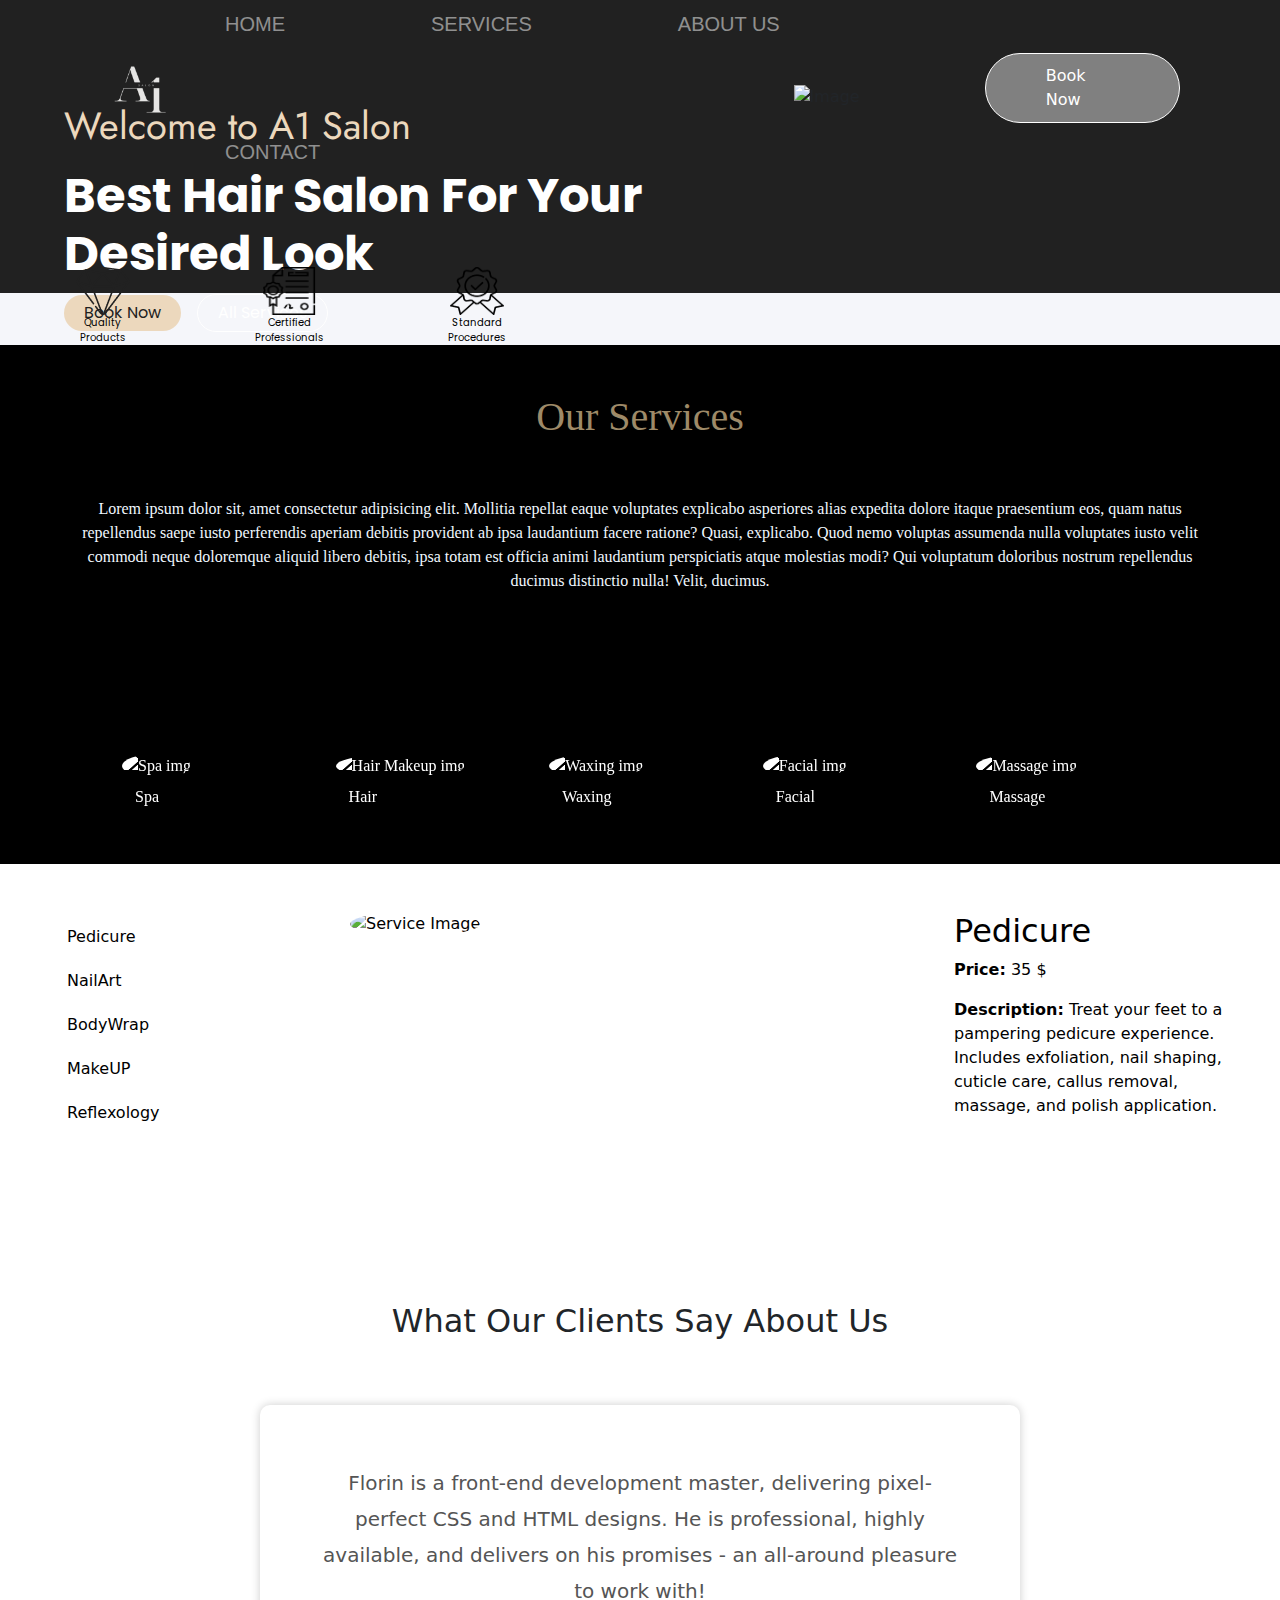
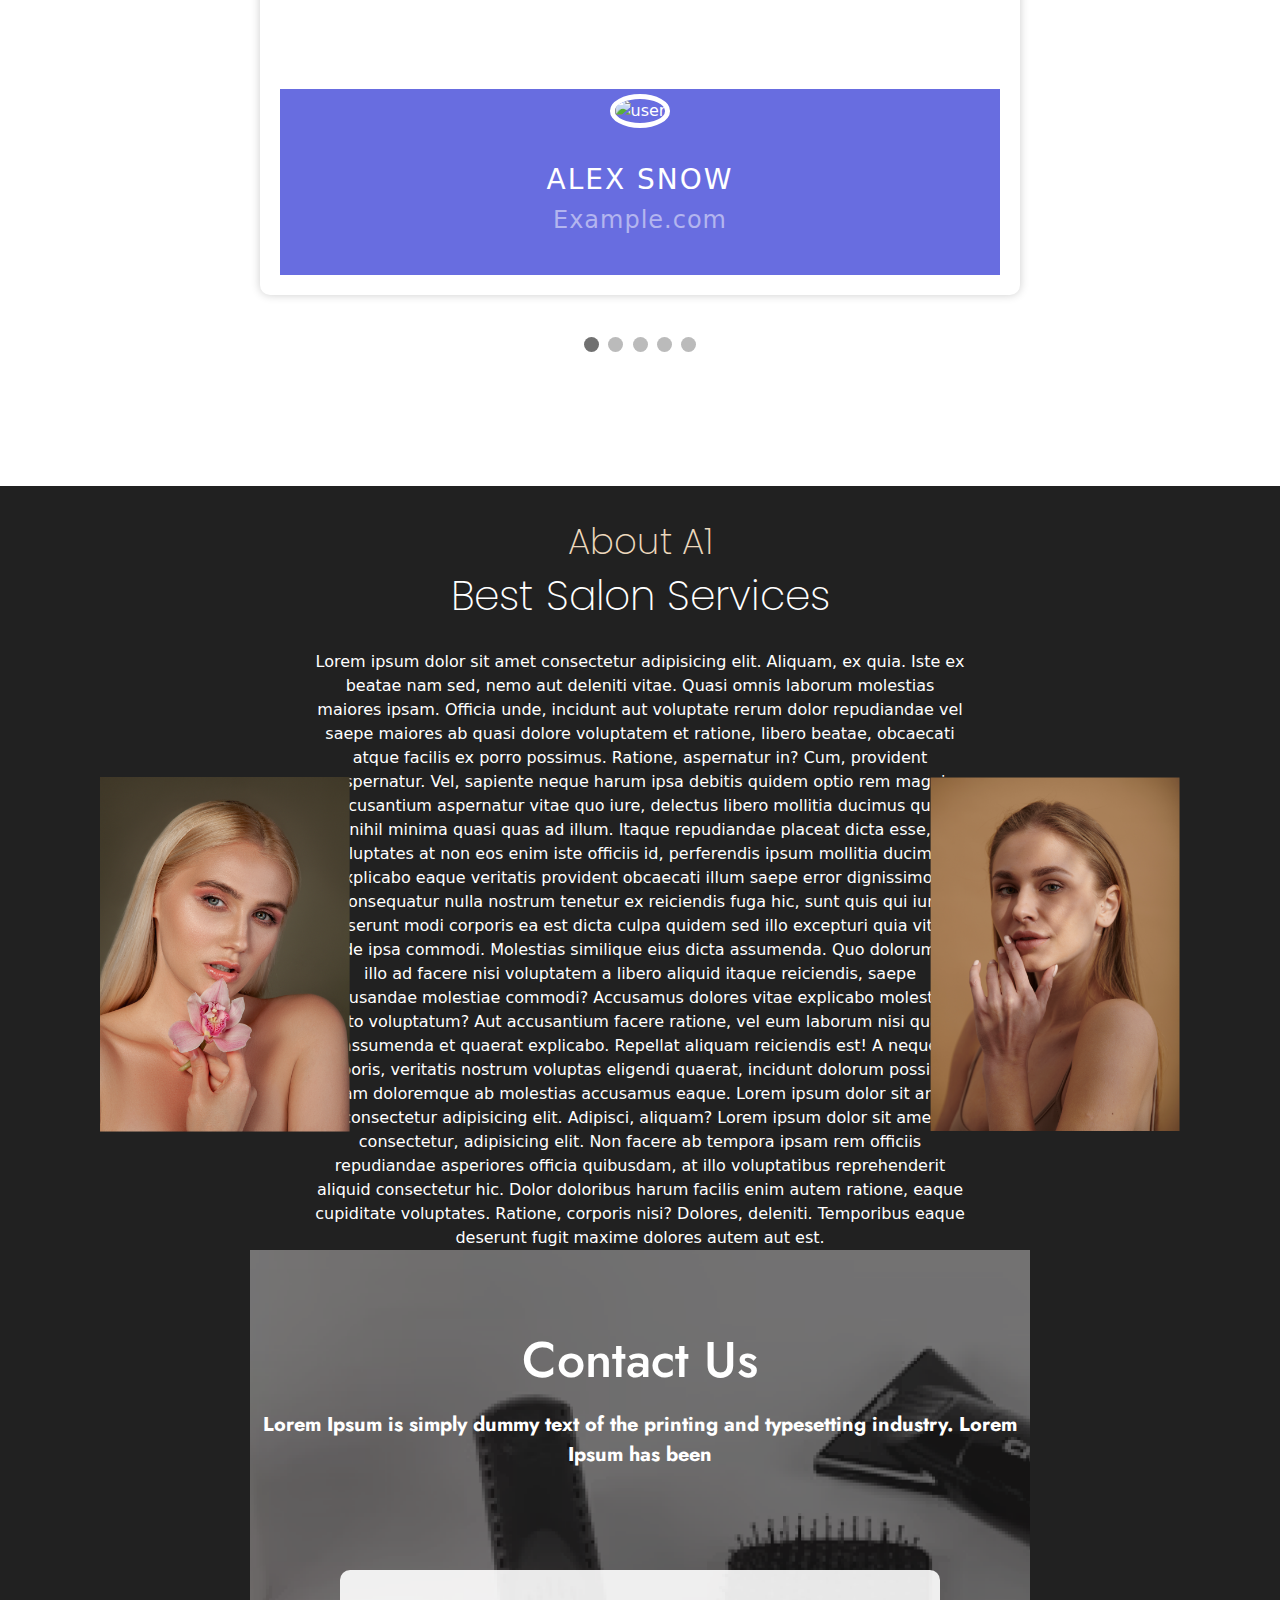
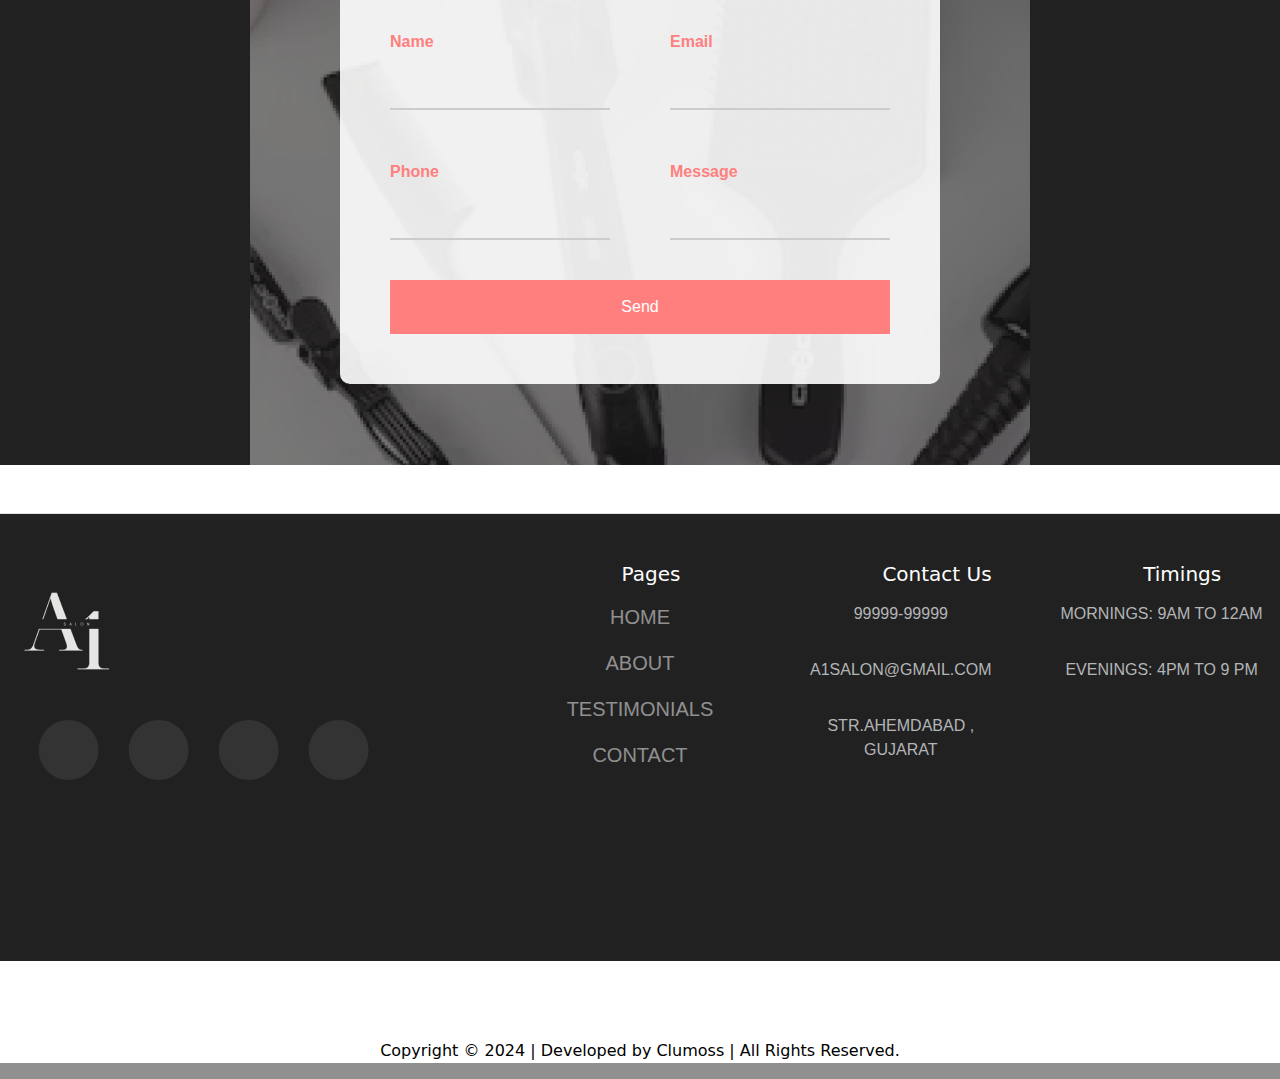
==== html/index.html @ 3941cbe0 "Update index.html" ====
<!DOCTYPE html>
<html lang="en">
  <head>
    <meta charset="UTF-8" />
    <meta name="viewport" content="width=device-width, initial-scale=1.0" />
    <title>Document</title>
    <link
      href="https://cdn.jsdelivr.net/npm/bootstrap@5.3.3/dist/css/bootstrap.min.css"
      rel="stylesheet"
      integrity="sha384-QWTKZyjpPEjISv5WaRU9OFeRpok6YctnYmDr5pNlyT2bRjXh0JMhjY6hW+ALEwIH"
      crossorigin="anonymous"
    />
    <link rel="stylesheet" href="../css/footer.css" />
    <link
      rel="stylesheet"
      href="https://use.fontawesome.com/releases/v5.6.3/css/all.css"
      integrity="sha384-UHRtZLI+pbxtHCWp1t77Bi1L4ZtiqrqD80Kn4Z8NTSRyMA2Fd33n5dQ8lWUE00s/"
      crossorigin="anonymous"
    />
    <link rel="stylesheet" href="../css/header.css" />
    <link rel="stylesheet" href="../css/home.css" />
    <link href="https://cdn.jsdelivr.net/npm/bootstrap@5.0.2/dist/css/bootstrap.min.css" rel="stylesheet"
    integrity="sha384-EVSTQN3/azprG1Anm3QDgpJLIm9Nao0Yz1ztcQTwFspd3yD65VohhpuuCOmLASjC" crossorigin="anonymous">
  <link href="../css/service.css" rel="stylesheet">
  <link rel="stylesheet" href="../css/testimonial.css">
  <link rel="stylesheet" href="../css/about.css" />
  <link rel="stylesheet" href="../css/contact.css">
  <link
      href="https://cdn.jsdelivr.net/npm/bootstrap@5.3.3/dist/css/bootstrap.min.css"
      rel="stylesheet"
      integrity="sha384-QWTKZyjpPEjISv5WaRU9OFeRpok6YctnYmDr5pNlyT2bRjXh0JMhjY6hW+ALEwIH"
      crossorigin="anonymous"
    />
    <link
      rel="stylesheet"
      href="https://use.fontawesome.com/releases/v5.6.3/css/all.css"
      integrity="sha384-UHRtZLI+pbxtHCWp1t77Bi1L4ZtiqrqD80Kn4Z8NTSRyMA2Fd33n5dQ8lWUE00s/"
      crossorigin="anonymous"
    />
    <style>
      @import url("https://fonts.googleapis.com/css2?family=Poppins:ital,wght@0,100;0,200;0,300;0,400;0,500;0,600;0,700;0,800;0,900;1,100;1,200;1,300;1,400;1,500;1,600;1,700;1,800;1,900&display=swap");
      @import url("https://fonts.googleapis.com/css2?family=Poppins:ital,wght@0,100;0,200;0,300;0,400;0,500;0,600;0,700;0,800;0,900;1,100;1,200;1,300;1,400;1,500;1,600;1,700;1,800;1,900&display=swap");
    </style>
  </head>
  <body>
    <header>
      <nav>
        <div class="logo">
          <a href ="#home"><img src="../assets/icon.png" alt="Logo" /></a>
        </div>
        <ul id="home" class="nav">
          <li class="btn"><a href="#home">HOME</a></li>
          <li class="btn"><a href="#service">SERVICES</a></li>
          <li class="btn"><a href="#about">ABOUT US</a></li>
          <li class="btn"><a href="#contact">CONTACT</a></li>
        </ul>
        <a href="#home" class="book-now">Book Now</a>
      </nav>
    </header>
    <div class="home_container">
      <div class="home_content">
        <div class="home_content_left">
          <div class="home_left">
            <h2 class="home_t1">Welcome to A1 Salon</h2>
            <h2 class="home_t2">Best Hair Salon For Your Desired Look</h2>
            <div class="home_buttons">
              <button class="home_button1">Book Now</button>
              <button class="home_button2">All Services</button>
            </div>
          </div>
          <div class="home_left_bottom">
            <div class="home_centre">
              <div class="home_usp">
                <div class="flex_vertical">
                  <div class="btm_img">
                    <img
                      class="usp_img"
                      src="../assets/home_diamond.png"
                      alt="Image"
                    />
                  </div>

                  <div class="btm_text">Quality Products</div>
                </div>
                <div class="flex_vertical">
                  <div class="btm_img">
                    <img
                      class="usp_img"
                      src="../assets/home_certi.png"
                      alt="Image"
                    />
                  </div>
                  <div class="btm_text">Certified Professionals</div>
                </div>
                <div class="flex_vertical">
                  <div class="btm_img">
                    <img
                      class="usp_img"
                      src="../assets/home_guran.png"
                      alt="Image"
                    />
                  </div>
                  <div class="btm_text">Standard Procedures</div>
                </div>
              </div>
            </div>
          </div>
        </div>
        <div class="home_content_right">
          <div class="home_image">
            <img
              src="../assets/home_lady3.png"
              alt="Image"
              class="centered_image"
            />
          </div>
        </div>
      </div>
    </div>
    <!-- Service -->
  <div class= "ser_body ">
  <div class="container-fluid x-5 py-5">
        <div class="my-auto service_mainbody" >
          <div class="row mx-auto">
            <div id="service" class="col text-center service_headText">
              <h1>Our Services</h1>
            </div>
          </div>
          <div class="row mx-5 my-5">
            <div class="col">
              <p class="text-center text-wrap">Lorem ipsum dolor sit, amet consectetur adipisicing elit. Mollitia repellat
                eaque voluptates explicabo
                asperiores alias expedita dolore itaque praesentium eos, quam natus repellendus saepe iusto perferendis
                aperiam debitis provident ab ipsa laudantium facere ratione? Quasi, explicabo. Quod nemo voluptas assumenda
                nulla voluptates iusto velit commodi neque doloremque aliquid libero debitis, ipsa totam est officia animi
                laudantium perspiciatis atque molestias modi? Qui voluptatum doloribus nostrum repellendus ducimus
                distinctio nulla! Velit, ducimus.
              </p>
            </div>
          </div>
        </div>
      </div>
    
      <div class="container px-5 py-5 ">
        <div class="row " >
          <div class="col mx-1 service_type">
            <img class="service-img"
              src="https://s3-alpha-sig.figma.com/img/cfa9/fccf/627f4d0d020814e8b6263cb8feabeeb6?Expires=1718582400&Key-Pair-Id=APKAQ4GOSFWCVNEHN3O4&Signature=AlV~sTcj5GX6DwpEL6TSercu5ROC-IcOkrHC0JjpsIqgSOEqDDsDThdyRtXAL2BtQ8EhrNZ2AkR0HvhTV9bIRI1kqkL6hpqIk9EwLOcpV41y8WKNCwc4TNmthEgVyUNOy1Nhc2d89tAoXFSAKJE66EcekFrsYk~BWUkdboVxPN9Jz2LjBotV0uRuhjSy0PoEpjofD0FRzxWE~kgUBZyDqJ4b13707sta~71bt9QRbGZDyQCiN5daKQFT5SyMwAjft90afqM4p9SbpoL4-bVS0AqEufgWzc-oZBfztWt6aPcYmbJ8KNFWOczfbXWStLWS9KgA3JxNpLYFeow2EB2elw__"
              alt="Spa img">
            <div class="text-center">
              <button type="button" class="btn btn-link" id="spa" onclick="showService('spa')">Spa</button>
            </div>
          </div>
          <div class="col mx-1 service_type">
            <img class="service-img "
              src="https://s3-alpha-sig.figma.com/img/ad2f/c1e3/d4fb9812acba4c8692f10da2db72dfee?Expires=1718582400&Key-Pair-Id=APKAQ4GOSFWCVNEHN3O4&Signature=JcH8eFfhmd87Hq1zlm2FWeUwcye11vS-I3E1scJyPX0OQSmGNZPZaBicPgLzQPiOKazPIsCM6p5CIozizXJm7BJYOp0eR2gLEeuzlwLstY8fAJv~LxdW7uIDxsIddeXFdjcpk-d0scqsRgl2e6z9O0ZxX0nbgaDNggr3LgR7Zv7Fe9~ePu5KNLssN7x-6Pz7MoUiKn910hg4CBUEy4WpcybCpVk28X9NgCUOhpxvMAs43oImjWuPcqqkKamOtAkpwuwoJ5dBLU8o2mOHQWPnSsUU6Rkx8xnoj0tauqFVOZmfWgaha5pgsGjdMqZ9IFU8wEc9hMbYr23jb1wb7zBvcg__"
              alt="Hair Makeup img">
            <div class="text-center">
              <button type="button" class="btn btn-link" id="hair" onclick="showService('hair')">Hair</button>
            </div>
          </div>
          <div class="col mx-1 service_type">
            <img class="service-img"
              src="https://s3-alpha-sig.figma.com/img/14a8/bd53/42d9d7671351e1b5195f20678bb06b1c?Expires=1718582400&Key-Pair-Id=APKAQ4GOSFWCVNEHN3O4&Signature=HIfEoD38zDkUau0Tuhq~1zHntIYDebzdK0ceTwpl4-AxiFh6LZYBjkxCURREn7~G4QyrH4f3YKPFFRUPgyhQuPrtOJ1F6UX4ljWTqbbYUvJQFB8SQG3DVGY~[base64]"
              alt="Waxing img">
            <div class="text-center">
              <button type="button" class="btn btn-link" id="waxing" onclick="showService('waxing')">Waxing</button>
            </div>
          </div>
          <div class="col mx-1 service_type">
            <img class="service-img"
              src="https://s3-alpha-sig.figma.com/img/2ac2/32b9/d2954f99e519a7fb4da0ff58cc1da1d3?Expires=1718582400&Key-Pair-Id=APKAQ4GOSFWCVNEHN3O4&Signature=E7eU~M4~jNon~K5Poior8qz-8C0LmN1olWyeuhksk4eRdgHAxDur3Q8Qzj84BsWiqMp1kwUuTvditcBUQTvCetGjM9Y0k4r3aUPYDR24xF7Ym0v1xeW3jZdHzqwVrDburv3t~ESaTwNOa2xn~GDLm6Uh-N76zUudfkAip9RuZTsHXaWJUhJ9O0T97uWhoiriahhQOOmnTOY1DioqasYkycx3~zkRjGoQRVDiCZPU6apDCcuyLyBnesT6pyOGeNSGUHNWe7KJgV1JueuHXTfrE0BYHx4YucivSGj1DwC6d8QWnGlkpTwq-fNaSps7~n0deetbXQF23kvPbardrPBvUg__"
              alt="Facial img">
            <div class="text-center px-auto">
              <button type="button" class="btn btn-link" id="facial" onclick="showService('facial')">Facial</button>
            </div>
          </div>
          <div class="col mx-1 service_type">
            <img class="service-img"
              src="https://s3-alpha-sig.figma.com/img/ae06/76f3/334173ee886156a362f810824f30caae?Expires=1718582400&Key-Pair-Id=APKAQ4GOSFWCVNEHN3O4&Signature=MVm2P~eFsgP29uhtUST~xB5S8Jh62aagWyE3y3Vpro-GnNW2IrMu1U2M49iRpvZyKZW6IQ55d7d~6hemOPut1dXsEkxiYl1oQU4r~DJm1CjUAlLfn1EZ4BkCDAyanCmRpDu5Ek~dJw54RDPYarBpoj6VPopISty32omettKVd6jNZlljMMSbAUZTOZueMVrDa1kb7EBlhvPcydx3N7EU-l9Mbu5W2hLXYazX4HbqdV16dNcMhXmOzi5-T9lfJUS-QltJZjvwYCFzZY3kuLk2p-2B~e~Rssr7vRXeu3WRDFU1j3mab7CIDzkemEpAjxcAI7-USAXDW2cvaHkSW~MFmA"
              alt="Massage img">
            <div class="text-center">
              <button type="button" class="btn btn-link" id="massage" onclick="showService('massage')">Massage</button>
            </div>
          </div>
    
        </div>
      </div>
      </div>
      <div class="container-fluid py-5 px-5 service_details">
        <div class="row">
            <div class="col-lg-3 col-sm-5">
                <div id="subtypes"></div>
            </div>
    
            <div class="col-lg-6 col-sm-5">
               
                <img id="serviceImg" src="" alt="Service Image" style="max-width: 100%;">
            </div>
    
            <div class="col-lg-3 col-sm-10">
              <h2 id="serviceName"></h2>
                <p><strong>Price:</strong> <span id="servicePrice"></span></p>
                <p><strong>Description:</strong> <span id="serviceDescription"></span></p>
            </div> 
        </div>
    </div>
    
    </div>
<!-- Services End     -->
 <!-- Testimonials -->
 <div class="testimonial-page">
  <section class="testimonials">
      <div class="testimonial-header">
          <div class="testimonial-arrows">
              <span class="prev" onclick="changeSlide(-1)">&#8249;</span>
          </div>
          <p>What Our Clients Say About Us</p>
          <div class="testimonial-arrows">
              <span class="next" onclick="changeSlide(1)">&#8250;</span>
          </div>
      </div>
      <div class="testimonial-slider">
          <div class="testimonial-wrapper">
              <div class="testimonial-slide">
                  <div class="testimonial">
                      <div class="testimonial-body">
                          <p>Florin is a front-end development master, delivering pixel-perfect CSS and HTML designs. He is professional, highly available, and delivers on his promises - an all-around pleasure to work with!</p>
                          <i class="fas fa-quote-right"></i>
                      </div>
                      <div class="testimonial-footer">
                          <img src="https://randomuser.me/api/portraits/men/32.jpg" alt="user" />
                          <h3>Alex Snow</h3>
                          <h4>Example.com</h4>
                      </div>
                  </div>
              </div>
              <div class="testimonial-slide">
                  <div class="testimonial">
                      <div class="testimonial-body">
                          <p>Florin is a front-end development master, delivering pixel-perfect CSS and HTML designs. He is professional, highly available, and delivers on his promises - an all-around pleasure to work with!</p>
                          <i class="fas fa-quote-right"></i>
                      </div>
                      <div class="testimonial-footer">
                          <img src="https://randomuser.me/api/portraits/men/32.jpg" alt="user" />
                          <h3>Alex Snow</h3>
                          <h4>Example.com</h4>
                      </div>
                  </div>
              </div>
              <div class="testimonial-slide">
                  <div class="testimonial">
                      <div class="testimonial-body">
                          <p>Florin is a front-end development master, delivering pixel-perfect CSS and HTML designs. He is professional, highly available, and delivers on his promises - an all-around pleasure to work with!</p>
                          <i class="fas fa-quote-right"></i>
                      </div>
                      <div class="testimonial-footer">
                          <img src="https://randomuser.me/api/portraits/men/32.jpg" alt="user" />
                          <h3>Alex Snow</h3>
                          <h4>Example.com</h4>
                      </div>
                  </div>
              </div>
              <div class="testimonial-slide">
                  <div class="testimonial">
                      <div class="testimonial-body">
                          <p>Florin's expertise in front-end development is unparalleled. He consistently delivers high-quality work with great attention to detail. It's a joy to collaborate with him on projects.</p>
                          <i class="fas fa-quote-right"></i>
                      </div>
                      <div class="testimonial-footer">
                          <img src="https://randomuser.me/api/portraits/men/33.jpg" alt="user" />
                          <h3>John Doe</h3>
                          <h4>SampleSite.com</h4>
                      </div>
                  </div>
              </div>
              <div class="testimonial-slide">
                  <div class="testimonial">
                      <div class="testimonial-body">
                          <p>Working with Florin has been an absolute pleasure. His front-end skills are top-notch, and he always meets deadlines. I highly recommend him for any web development project.</p>
                          <i class="fas fa-quote-right"></i>
                      </div>
                      <div class="testimonial-footer">
                          <img src="https://randomuser.me/api/portraits/men/34.jpg" alt="user" />
                          <h3>Michael Smith</h3>
                          <h4>AnotherExample.com</h4>
                      </div>
                  </div>
              </div>
          </div>
      </div>
      <div class="dots">
          <span class="dot" onclick="currentSlide(1)"></span>
          <span class="dot" onclick="currentSlide(2)"></span>
          <span class="dot" onclick="currentSlide(3)"></span>
          <span class="dot" onclick="currentSlide(4)"></span>
          <span class="dot" onclick="currentSlide(5)"></span>
      </div>
  </section>
</div>
<!-- Testimonials End -->
 <!-- About -->
  <div id="about" class="about-page">
 <h2 class="heading">About A1</h2>
 <div class="flex-container">
   <div><h3 class="services">Best Salon Services</h3></div>
   <div>
     <p class="content">
       Lorem ipsum dolor sit amet consectetur adipisicing elit. Aliquam, ex
       quia. Iste ex beatae nam sed, nemo aut deleniti vitae. Quasi omnis
       laborum molestias maiores ipsam. Officia unde, incidunt aut voluptate
       rerum dolor repudiandae vel saepe maiores ab quasi dolore voluptatem
       et ratione, libero beatae, obcaecati atque facilis ex porro possimus.
       Ratione, aspernatur in? Cum, provident aspernatur. Vel, sapiente neque
       harum ipsa debitis quidem optio rem magni accusantium aspernatur vitae
       quo iure, delectus libero mollitia ducimus quae nihil minima quasi
       quas ad illum. Itaque repudiandae placeat dicta esse, voluptates at
       non eos enim iste officiis id, perferendis ipsum mollitia ducimus
       explicabo eaque veritatis provident obcaecati illum saepe error
       dignissimos. Consequatur nulla nostrum tenetur ex reiciendis fuga hic,
       sunt quis qui iure deserunt modi corporis ea est dicta culpa quidem
       sed illo excepturi quia vitae unde ipsa commodi. Molestias similique
       eius dicta assumenda. Quo dolorum et illo ad facere nisi voluptatem a
       libero aliquid itaque reiciendis, saepe recusandae molestiae commodi?
       Accusamus dolores vitae explicabo molestias iusto voluptatum? Aut
       accusantium facere ratione, vel eum laborum nisi quam assumenda et
       quaerat explicabo. Repellat aliquam reiciendis est! A neque corporis,
       veritatis nostrum voluptas eligendi quaerat, incidunt dolorum possimus
       ullam doloremque ab molestias accusamus eaque. Lorem ipsum dolor sit
       amet consectetur adipisicing elit. Adipisci, aliquam? Lorem ipsum
       dolor sit amet consectetur, adipisicing elit. Non facere ab tempora
       ipsam rem officiis repudiandae asperiores officia quibusdam, at illo
       voluptatibus reprehenderit aliquid consectetur hic. Dolor doloribus
       harum facilis enim autem ratione, eaque cupiditate voluptates.
       Ratione, corporis nisi? Dolores, deleniti. Temporibus eaque deserunt
       fugit maxime dolores autem aut est.
     </p>
   </div>

   <div>
     <img class="img1" src="..\assets\about_2.png" alt="Image1" />
     <img class="img2" src="..\assets\about_1.png" alt="image2" />
   </div>
 </div>
</div>
<!-- About End -->
 <!-- Contact -->
 <div id="contact"  class="contact-us">
  <section class="contact-section">
    <div class="contact-text">
        <h1>Contact Us</h1>
        <p>Lorem Ipsum is simply dummy text of the printing and typesetting industry. Lorem Ipsum has been</p>
    </div>
    <div class="contact-container">
        <form class="contact-form">
            <div class="form-row">
                <div class="form-group">
                    <label for="name">Name</label>
                    <input type="text" id="name" name="name">
                </div>
                <div class="form-group">
                    <label for="email">Email</label>
                    <input type="email" id="email" name="email">
                </div>
            </div>
            <div class="form-row">
                <div class="form-group">
                    <label for="phone">Phone</label>
                    <input type="tel" id="phone" name="phone">
                </div>
                <div class="form-group">
                    <label for="message">Message</label>
                    <input type="text" id="message" name="message">
                </div>
            </div>
            <button type="submit">Send</button>
        </form>
    </div>
  </section>
</div>
<!-- Contact Ends -->
 <!-- Footer -->
 <footer
      class="hehe row row-cols-1 row-cols-sm-2 row-cols-md-5 py-5 my-5 border-top"
    >
      <div class="col mb-5">
        <img src="..\assets\icon.png" alt="logo" />
        <!-- <p class="xxxy">Beauty and more</p> -->
        <div>
          <ul class="abc">
            <li class="mond">
              <a class="tues" href="#">
                <i class="fab fa-facebook-f icon wed"></i>
              </a>
            </li>
            <li class="mond">
              <a class="tues" href="#"
                ><i class="fab fa-instagram icon wed"></i
              ></a>
            </li>
            <li class="mond">
              <a class="tues" href="#"
                ><i class="fab fa-linkedin-in icon"></i
              ></a>
            </li>
            <li class="mond">
              <a class="tues" href="#"
                ><i class="fab fa-google-plus-g icon"></i
              ></a>
            </li>
          </ul>
        </div>
      </div>

      <div class="col mb-3"></div>

      <div class="col mb-3">
        <h5 class="footer-list">Pages</h5>
        <ul class="nav flex-column xxx">
          <li class="nav-item mb-2">
            <a href="#" class="nav-link p-0 xxxy">Home</a>
          </li>
          <li class="nav-item mb-2">
            <a href="#" class="nav-link p-0 xxxy">About</a>
          </li>
          <li class="nav-item mb-2">
            <a href="#" class="nav-link p-0 xxxy">Testimonials</a>
          </li>
          <li class="nav-item mb-2">
            <a href="#" class="nav-link p-0 xxxy">Contact</a>
          </li>
        </ul>
      </div>

      <div class="col mb-3">
        <h5 class="footer-list">Contact Us</h5>
        <ul class="nav flex-column xxx">
          <li class="nav-item mb-2"><p class="p-0 xxxy">99999-99999</p></li>
          <li class="nav-item mb-2">
            <p class="p-0 xxxy">a1salon@gmail.com</p>
          </li>
          <li class="nav-item mb-2">
            <p class="p-0 xxxy">Str.Ahemdabad , Gujarat</p>
          </li>
        </ul>
      </div>

      <div class="col mb-3">
        <h5 class="footer-list">Timings</h5>
        <ul class="nav flex-column xxx">
          <li class="nav-item mb-2">
            <p class="p-0 xxxy">Mornings: 9am to 12am</p>
          </li>
          <li class="nav-item mb-2">
            <p class="p-0 xxxy">Evenings: 4pm to 9 pm</p>
          </li>
        </ul>
      </div>
    </footer>
 <p class="ext sat">
   Copyright © 2024 | Developed by Clumoss | All Rights Reserved.
 </p>
 <!-- Footer End -->

<script src="https://cdn.jsdelivr.net/npm/bootstrap@5.0.2/dist/js/bootstrap.bundle.min.js"
integrity="sha384-MrcW6ZMFYlzcLA8Nl+NtUVF0sA7MsXsP1UyJoMp4YLEuNSfAP+JcXn/tWtIaxVXM"
crossorigin="anonymous"></script>
<script src="../js/service.js"></script>
<script src="../js/testimonial.js"></script>
<script src="../js/about.js"></script>
  </body>
</html>
---- css/footer.css ----
.footer {
  color: #212121;
  background-color: #212121;
  padding-top: 150px;
}

.footer-list {
  color: white;
  padding-left: 100px;
}

.xxxy {
  color: rgb(179, 181, 183);
}

.xxxy:hover {
  color: white;
}

.ext {
  text-align: center;
}

.abc {
  margin: 55px;
  padding-right: 0px;
  display: flex;
  /* position: absolute; */
  top: 50%;
  left: 50%;
  transform: translate(-50%, -50%);
}

.mond {
  list-style: none;
  margin: 0 15px;
}

.tues {
  position: relative;
  display: block;
  width: 60px;
  height: 60px;
  text-align: center;
  line-height: 63px;
  background: #333;
  border-radius: 50%;
  font-size: 30px;
  color: #666;

  transition: 0.5s;
}

.tues::before {
  content: "";
  position: absolute;
  top: 0;
  left: 0;
  width: 100%;
  height: 100%;
  border-radius: 50%;
  background: white;
  transition: 0.5s;
  transform: scale(0.9);
  z-index: -1;
}

.tues:hover::before {
  transform: scale(1.1);
  box-shadow: 0 0 15px white;
}

.tues:hover {
  color: #ffffff;
  box-shadow: 0 0 5px white;
  text-shadow: 0 0 5px white;
}
.sat {
  padding-top: 30px;
  color: black;
  
}

.hehe{
  color: #212121;
  background-color: #212121;
}
---- css/header.css ----
/* body {
  font-family: Arial, sans-serif;
  margin: 0;
  padding: 0;
  box-sizing: border-box;
  background-color: #333;
  color: #fff;
} */

header {
  background-color: #1f1f1f;
  height: 85px;
}

nav {
  display: flex;
  justify-content: space-between;
  align-items: center;
  padding: 0 100px;
}

nav .logo img {
  width: auto;
  height: 80px;
}

nav ul {
  list-style: none;
  display: flex;
  gap: 80px;
}

nav ul li a {
  color: #978a8a;

  text-decoration: none;
}

.book-now {
  border: 1px solid #fff;
  color: #fff;
  background-color: grey;
  padding: 10px 60px;
  text-decoration: none;
  border-radius: 50px;
}

.nav {
  font-family: sans-serif;
  text-transform: uppercase;
  text-align: center;
  font-weight: 500;
}

.nav * {
  box-sizing: border-box;
  transition: all 0.35s ease;
}

.nav li {
  display: inline-block;
  list-style: outside none none;
  margin: 0.5em 1em;
  padding: 0;
}

.nav a {
  padding: 0.5em 0.8em;
  color: rgba(255, 255, 255, 0.5);

  position: relative;
  text-decoration: none;
  font-size: 20px;
}

.nav a::before,
.nav a::after {
  content: "";
  height: 14px;
  width: 14px;
  position: absolute;
  transition: all 0.35s ease;
  opacity: 0;
}

.nav a::before {
  content: "";
  right: 0;
  top: 0;
  border-top: 3px solid #ffffff;
  border-right: 3px solid #ffffff;
  transform: translate(-100%, 50%);
}

.nav a:after {
  content: "";
  left: 0;
  bottom: 0;
  border-bottom: 3px solid #fffffe;
  border-left: 3px solid #ffffff;
  transform: translate(100%, -50%);
}

.nav a:hover:before,
.nav a:hover:after {
  transform: translate(0, 0);
  opacity: 1;
}

.nav a:hover {
  color: #f8f8f8;
}

.book-now:hover {
  background-color: #fff;
  color: black;
  cursor: pointer;
}
---- css/home.css ----
@import url("https://fonts.googleapis.com/css2?family=Jost&display=swap");
@import url("https://fonts.googleapis.com/css2?family=Poppins:wght@700&display=swap");

* {
  margin: 0;
  padding: 0;
  box-sizing: border-box;
}
.home_container {
  background: linear-gradient(to bottom, transparent 80%, #f5f6fa 50%),
    linear-gradient(100deg, #212121, #212121);
}

.home_content {
  display: flex;
}

.home_content_left {
  flex: 1;
  display: flex;
  align-items: center;
  justify-content: center;
  padding-left: 5%;
  position: relative;
  /* Add your styles for the left part here */
}

.home_content_right {
  flex: 1;
  /* Add your styles for the right part here */
}

.home_image {
  display: flex;
  justify-content: center;
}

.home_image img {
  width: 60%;
}

.home_t1 {
  font-family: "Jost", sans-serif;
  font-optical-sizing: auto;
  font-weight: 400;
  font-style: normal;
  font-size: 38px;
  color: #ecd8bd;
  margin: 3% 0;
}

.home_t2 {
  font-family: "Poppins", sans-serif;
  font-weight: 700;
  font-size: 48px;
  font-style: normal;
  color: #ffffff;
  margin: 2% 0;
}

.home_buttons {
  margin: 2% 0;
  font-size: 20px;
}

.home_button1 {
  align-items: center;
  appearance: none;
  background-color: #ecd8bd;
  background-size: calc(100% + 20px) calc(100% + 20px);
  border-radius: 100px;
  border-width: 0;
  box-shadow: none;
  box-sizing: border-box;
  color: #212121;
  cursor: pointer;
  display: inline-flex;
  font-family: "Poppins", sans-serif;
  font-size: 1rem;
  height: auto;
  justify-content: center;
  line-height: 1.5;
  padding: 6px 20px;
  position: relative;
  text-align: center;
  text-decoration: none;
  margin-right: 10px;
}

.home_button1 {
  transition: all 0.3s cubic-bezier(0.23, 1, 0.32, 1);
  overflow: hidden;
}

.home_button1::before {
  content: "";
  position: absolute;
  inset: 0;
  margin: auto;
  width: 50px;
  height: 50px;
  border-radius: inherit;
  scale: 0;
  z-index: -1;
  background-color: #c89655;
  transition: all 0.6s cubic-bezier(0.23, 1, 0.32, 1);
}

.home_button1:hover::before {
  scale: 3;
}

.home_button1:hover {
  color: #212121;
  scale: 1.1;
  box-shadow: 0 0px 20px rgba(193, 163, 98, 0.4);
}

.home_button1:active {
  scale: 1;
}

.home_button2 {
  align-items: center;
  appearance: none;
  background-color: transparent;
  background-size: calc(100% + 20px) calc(100% + 20px);
  border-radius: 100px;
  border: 1px solid #ffffff;
  box-shadow: none;
  box-sizing: border-box;
  color: #ffffff;
  cursor: pointer;
  display: inline-flex;
  font-family: "Poppins", sans-serif;
  font-size: 1rem;
  height: auto;
  justify-content: center;
  line-height: 1.5;
  padding: 6px 20px;
  position: relative;
  text-align: center;
  text-decoration: none;
}

.home_button2::before {
  content: "";
  position: absolute;
  inset: 0;
  margin: auto;
  width: 50px;
  height: 50px;
  border-radius: inherit;
  scale: 0;
  z-index: -1;
  background-color: rgb(38, 28, 38) 121;
  transition: all 0.6s cubic-bezier(0.23, 1, 0.32, 1);
}

.home_button2:hover::before {
  scale: 3;
}

.home_button2:hover {
  color: #ffffff;
  scale: 1.05;
  box-shadow: 0 0px 10px rgba(255, 255, 255, 0.4);
}

.home_button2:active {
  scale: 1;
}

.home_left_bottom {
  position: absolute;
  bottom: 3%;
  left: 2%;
  font-family: "Poppins", sans-serif;
  color: #212121;
  font-weight: lighter;
  font-size: 10px;
}

.home_usp {
  display: flex;
  max-width: 100%;
}

.btm_img img {
  width: 54px;
  height: 48px;
}

.btm_text {
  color: #000000;
  font-family: "Poppins", sans-serif;
  font-weight: bolder;
}

.flex_vertical {
  text-align: center;
  display: flex;
  flex-direction: column;
  margin: 0% 20%;
}

@media (min-width: 1201px) and (max-width: 1300px) {
  .home_left_bottom {
    position: absolute;
    bottom: 0%;
    left: 2%;
  }
}

@media (max-width: 1200px) {
  .home_left_bottom {
    position: absolute;
    bottom: 0%;
    left: 2%;
  }

  .home_t1 {
    font-family: "Jost", sans-serif;
    font-optical-sizing: auto;
    font-weight: 400;
    font-style: normal;
    font-size: 28px;
  }

  .home_t2 {
    font-size: 28px;
  }
}

@media (min-width: 800px) and (max-width: 1000px) {
  .home_container {
    background: linear-gradient(to bottom, transparent 80%, #f5f6fa 50%),
      linear-gradient(100deg, #212121, #212121);
  }

  .home_content {
    display: flex;
  }

  .home_content_left {
    flex: 1;
    display: flex;
    align-items: center;
    justify-content: center;
    padding-left: 5%;
    position: relative;
    /* Add your styles for the left part here */
  }

  .home_content_right {
    flex: 1;
    /* Add your styles for the right part here */
  }

  .home_image img {
    width: 65%;
  }

  .home_t1 {
    font-family: "Jost", sans-serif;
    font-optical-sizing: auto;
    font-weight: 400;
    font-style: normal;
    font-size: 25px;
    color: #ecd8bd;
    margin: 3% 0;
  }

  .home_t2 {
    font-family: "Poppins", sans-serif;
    font-weight: 700;
    font-size: 32px;
    font-style: normal;
    color: #ffffff;
    margin: 2% 0;
  }

  .home_buttons {
    margin: 2% 0;
    font-size: 20px;
  }

  .home_button1 {
    align-items: center;
    appearance: none;
    background-color: #ecd8bd;
    background-size: calc(100% + 20px) calc(100% + 20px);
    border-radius: 100px;
    border-width: 0;
    box-shadow: none;
    box-sizing: border-box;
    color: #212121;
    cursor: pointer;
    display: inline-flex;
    font-family: "Poppins", sans-serif;
    font-size: 1rem;
    height: auto;
    justify-content: center;
    line-height: 1.5;
    padding: 6px 20px;
    position: relative;
    text-align: center;
    text-decoration: none;
  }

  .home_button2 {
    align-items: center;
    appearance: none;
    background-color: transparent;
    background-size: calc(100% + 20px) calc(100% + 20px);
    border-radius: 100px;
    border: 1px solid #ffffff;
    box-shadow: none;
    box-sizing: border-box;
    color: #ffffff;
    cursor: pointer;
    display: inline-flex;
    font-family: "Poppins", sans-serif;
    font-size: 1rem;
    height: auto;
    justify-content: center;
    line-height: 1.5;
    padding: 6px 20px;
    position: relative;
    text-align: center;
    text-decoration: none;
  }

  .home_left_bottom {
    position: absolute;
    bottom: 0%;
    left: 0%;
    font-family: "Poppins", sans-serif;
    color: #212121;
    font-weight: lighter;
    font-size: 10px;
    max-width: 50%;
  }

  .home_usp {
    display: flex;
  }

  .btm_img img {
    width: 30px;
    height: 27px;
  }

  .flex_vertical {
    text-align: center;
    display: flex;
    flex-direction: column;
    margin: 0% 20%;
  }
}

@media (max-width: 800px) {
  .home_container {
    /* background: linear-gradient(to bottom, transparent 80%, #f5f6fa 50%),
      linear-gradient(100deg, #212121, #212121); */
    background: fixed;
    background-color: #212121;
  }

  .home_content {
    display: block;
  }

  .home_content_left {
    flex: 0;
    display: block;
    align-items: center;
    justify-content: center;
    padding-left: 0%;
    position: relative;
    min-width: 320px;
    text-align: center;
    margin: 0;
    /* Add your styles for the left part here */
  }

  .home_content_right {
    flex: 1;
    display: none;
    /* Add your styles for the right part here */
  }

  .home_image img {
    width: 80%;
  }

  .home_t1 {
    font-family: "Jost", sans-serif;
    font-optical-sizing: auto;
    font-weight: 400;
    font-style: normal;
    font-size: 25px;
    color: #ecd8bd;
    padding: 3% 0% 0% 0%;
    margin: 0%;
  }

  .home_t2 {
    font-family: "Poppins", sans-serif;
    font-weight: 700;
    font-size: 32px;
    font-style: normal;
    color: #ffffff;
    margin: 2% 0;
  }

  .home_buttons {
    margin: 2% 0;
    font-size: 20px;
  }

  .home_button1 {
    align-items: center;
    appearance: none;
    background-color: #ecd8bd;
    background-size: calc(100% + 20px) calc(100% + 20px);
    border-radius: 100px;
    border-width: 0;
    box-shadow: none;
    box-sizing: border-box;
    color: #212121;
    cursor: pointer;
    display: inline-flex;
    font-family: "Poppins", sans-serif;
    font-size: 1rem;
    height: auto;
    justify-content: center;
    line-height: 1.5;
    padding: 6px 20px;
    position: relative;
    text-align: center;
    text-decoration: none;
  }

  .home_button2 {
    align-items: center;
    appearance: none;
    background-color: transparent;
    background-size: calc(100% + 20px) calc(100% + 20px);
    border-radius: 100px;
    border: 1px solid #ffffff;
    box-shadow: none;
    box-sizing: border-box;
    color: #ffffff;
    cursor: pointer;
    display: inline-flex;
    font-family: "Poppins", sans-serif;
    font-size: 1rem;
    height: auto;
    justify-content: center;
    line-height: 1.5;
    padding: 6px 20px;
    position: relative;
    text-align: center;
    text-decoration: none;
  }

  .home_left_bottom {
    position: relative;
    font-family: "Poppins", sans-serif;
    color: #212121;
    font-weight: lighter;
    font-size: 10px;
    bottom: 0%;
    left: 0%;
  }

  .home_centre {
    background-color: red;
    max-width: 100vw;
  }

  .home_usp {
    background-color: white;
    display: flex;
    justify-content: space-around;
    max-width: 100vw;
    padding: 2%;
    border: 1px solid #212121;
  }

  .btm_img img {
    width: 30px;
    height: 27px;
  }

  .flex_vertical {
    text-align: center;
    display: flex;
    flex-direction: column;
    margin: auto;
  }
}
---- css/service.css ----
.ser_body {
  width: 100%;
  background-color: black;
  font-family: Cambria, Cochin, Georgia, Times, "Times New Roman";
  color: aliceblue;
}
.service_mainbodyy {
  width: 70%;
  margin: auto;
  height: 300px;
}
.service_headText {
  color: #9e8a68;
}
.service_type {
  filter: brightness(0) invert(1);
}

.service_type img {
  width: 67px;
  border-radius: 50%;
  max-width: 100%;
  max-height: 100%;
}

.service_type button {
  width: 100%;
  margin: auto;
  text-align: left;
  text-decoration: none;
  color: aliceblue;
}
.service_details {
  background: white;
  color: black;
  height: auto;
  width: 100%;
}

#serviceImg {
  border-radius: 50%;
  width: 350px;
}
---- css/testimonial.css ----
@import url("https://fonts.googleapis.com/css?family=Lato");

* {
  box-sizing: border-box;
}

body,
html {
  margin: 0;
  padding: 0;
  font-family: Arial, sans-serif;
  background-color: #21212180;
  color: #fff;
}

.testimonial-page {
  display: flex;
  align-items: center;
  justify-content: center;
  flex-direction: column;
  min-height: 100vh;
  width: 100%;
  padding: 20px;
}

.testimonials {
  text-align: center;
}

.testimonial-header {
  display: flex;
  justify-content: space-between;
  align-items: center;
  width: 100%;
  max-width: 800px;
  margin-bottom: 20px;
}

.testimonial-header p {
  font-size: 2rem;
  flex: 1;
  text-align: center;
}

.testimonial-arrows {
  display: flex;
  align-items: center;
}

.prev,
.next {
  cursor: pointer;
  color: white;
  font-weight: bold;
  font-size: 3rem;
  transition: 0.6s ease;
  user-select: none;
}

.prev:hover,
.next:hover {
  color: #bbb;
}

.testimonial-slider {
  position: relative;
  max-width: 800px;
  margin: auto;
  overflow: hidden;
}

.testimonial-wrapper {
  display: flex;
  transition: transform 0.5s ease-in-out;
}

.testimonial-slide {
  min-width: 100%;
  box-sizing: border-box;
  padding: 20px;
}

.testimonial {
  background-color: #fff;
  color: #333;
  border-radius: 10px;
  padding: 20px;
  text-align: center;
  box-shadow: 0 0 10px rgba(0, 0, 0, 0.2);
}

.testimonial-body {
  padding: 40px 40px 80px;
}

.testimonial-body p {
  color: #555;
  font-size: 20px;
  line-height: 36px;
  margin: 0;
}

.testimonial-body .fa-quote-right {
  color: #eee;
  font-size: 40px;
  float: right;
}

.testimonial-footer {
  background-color: #686de0;
  color: #fff;
  padding: 40px;
  text-align: center;
}

.testimonial-footer img {
  border-radius: 50%;
  border: 5px solid #fff;
  height: 120px;
  width: 120px;
  margin-top: -60px;
}

.testimonial-footer h3 {
  margin: 10px 0;
  letter-spacing: 2px;
  text-transform: uppercase;
}

.testimonial-footer h4 {
  color: #b3b5ef;
  margin: 0;
  letter-spacing: 1px;
}

.dots {
  text-align: center;
  padding: 20px;
}

.dot {
  cursor: pointer;
  height: 15px;
  width: 15px;
  margin: 0 2px;
  background-color: #bbb;
  border-radius: 50%;
  display: inline-block;
  transition: background-color 0.6s ease;
}

.active,
.dot:hover {
  background-color: #717171;
}
---- css/about.css ----
@import url("https://fonts.googleapis.com/css2?family=Jost&display=swap");
@import url("https://fonts.googleapis.com/css2?family=Poppins:wght@700&display=swap");

.about-page {
  background-color: #212121;
  box-sizing: border-box;
  max-height: 100%;
}

.heading {
  color: #ecd8bd;

  font-family: "Poppins", sans-serif;
  display: flex;
  justify-content: center;
  align-items: center;
  font-size: 222%;
  padding-top: 35px;
  font-weight: 250;
  font-style: normal;
  /* font-weight: 50; */
}

.services {
  color: white;

  display: flex;
  justify-content: center;
  align-items: center;
  font-size: 255%;
  font-family: "Poppins", sans-serif;
  font-weight: 280;
  font-style: normal;
  /* font-weight: 50; */
}
.content {
  color: white;

  display: flex;
  justify-content: center;
  align-items: center;
  flex: 2;
  height: auto;
  width: 650px;
  text-align: center;
  margin: auto;
  position: relative;
  padding-top: 22px;
}

.img1 {
  width: 250px;
  height: auto;
  float: left;
  /* position: absolute; */
  position: relative;
  top: -473px;
  left: 100px;

  flex: 1;
}
.img2 {
  width: 250px; /* Adjust the size of the images as needed */
  height: auto;
  float: right;
  flex: 3;
  position: relative;
  top: -473px;
  right: 100px;
}

.flex-container {
  align-items: center;
  justify-content: center;
}

@media  screen and (max-width:1000px) {
  .img1 , .img2 {
    display: none;
  }
  
}
---- css/contact.css ----
.contact-us {
  font-family: Arial, sans-serif;
  margin: 0;
  padding: 0;
  box-sizing: border-box;
  background-color: #212121;
  color: #fff;
}

header {
  background-color: #212121;
  height: 85px;
}

nav {
  display: flex;
  justify-content: space-between;
  align-items: center;
  padding: 0 100px;
}

nav .logo img {
  width: auto;
  height: 80px;
}

nav ul {
  list-style: none;
  display: flex;
  gap: 80px;
}

nav ul li a {
  color: #fff;

  text-decoration: none;
}

.book-now {
  border: 1px solid #fff;
  color: #fff;

  padding: 10px 60px;
  text-decoration: none;
  border-radius: 50px;
}

.contact-section {
  display: flex;
  flex-direction: column;
  align-items: center;
  height: calc(100vh - 85px);
  background: url("../assets/contact_bg.png") no-repeat center center;
  background-size: cover;
  padding: 40px 0;
}

.contact-text {
  color: #fff;

  font-family: "Jost", sans-serif;
  font-weight: 700;
  text-align: center;
  margin: 40px 0 100px;
}

.contact-text h1 {
  font-size: 50px;
  margin: 0 0 20px;
}

.contact-text p {
  font-size: 20px;
  margin: 10px 0 0;
}

.contact-container {
  background-color: rgba(255, 255, 255, 0.9);
  padding: 50px;
  border-radius: 10px;
  max-width: 600px;
  width: 100%;
  text-align: center;
  color: #333;
}

.contact-form {
  display: grid;
  gap: 40px;
}

.form-row {
  display: flex;
  gap: 60px;
}

.form-group {
  flex: 1;
  display: flex;
  flex-direction: column;
  align-items: flex-start;
}

.form-group label {
  margin-top: 10px;
  margin-bottom: 10px;
  color: #ff7f7f;

  font-weight: bold;
}

.form-group input {
  width: 100%;
  padding: 10px;
  border: none;
  border-bottom: 2px solid #ccc;
  border-radius: 0;
  outline: none;
  background: transparent;
  color: #333;
  transition: border-color 0.3s;
}

.form-group input:focus {
  border-bottom: 2px solid #ff7f7f;
}

button {
  background-color: #ff7f7f;
  color: #fff;

  border: none;
  padding: 15px 50px;
  border-radius: 50px;
  cursor: pointer;
  font-size: 16px;
  margin-left: auto;
  display: block;
}

button:hover {
  background-color: #ff5959;
}
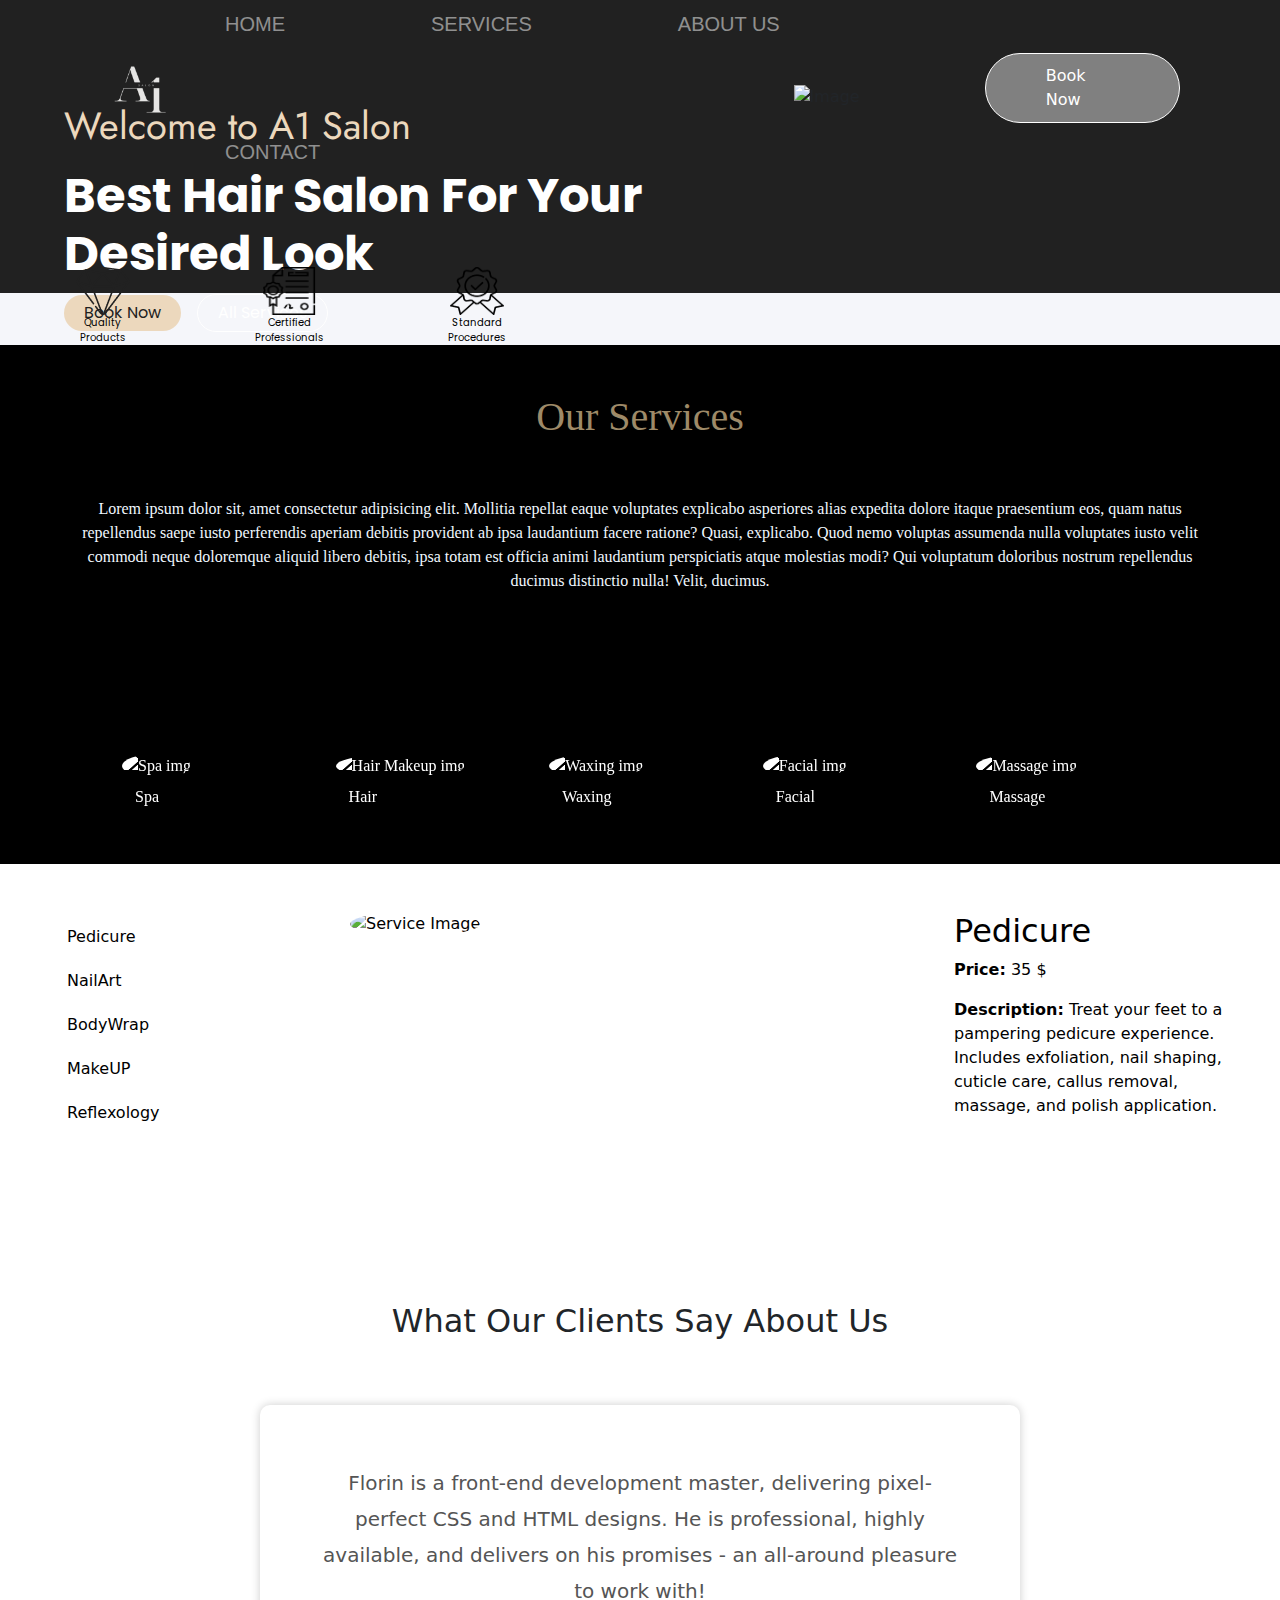
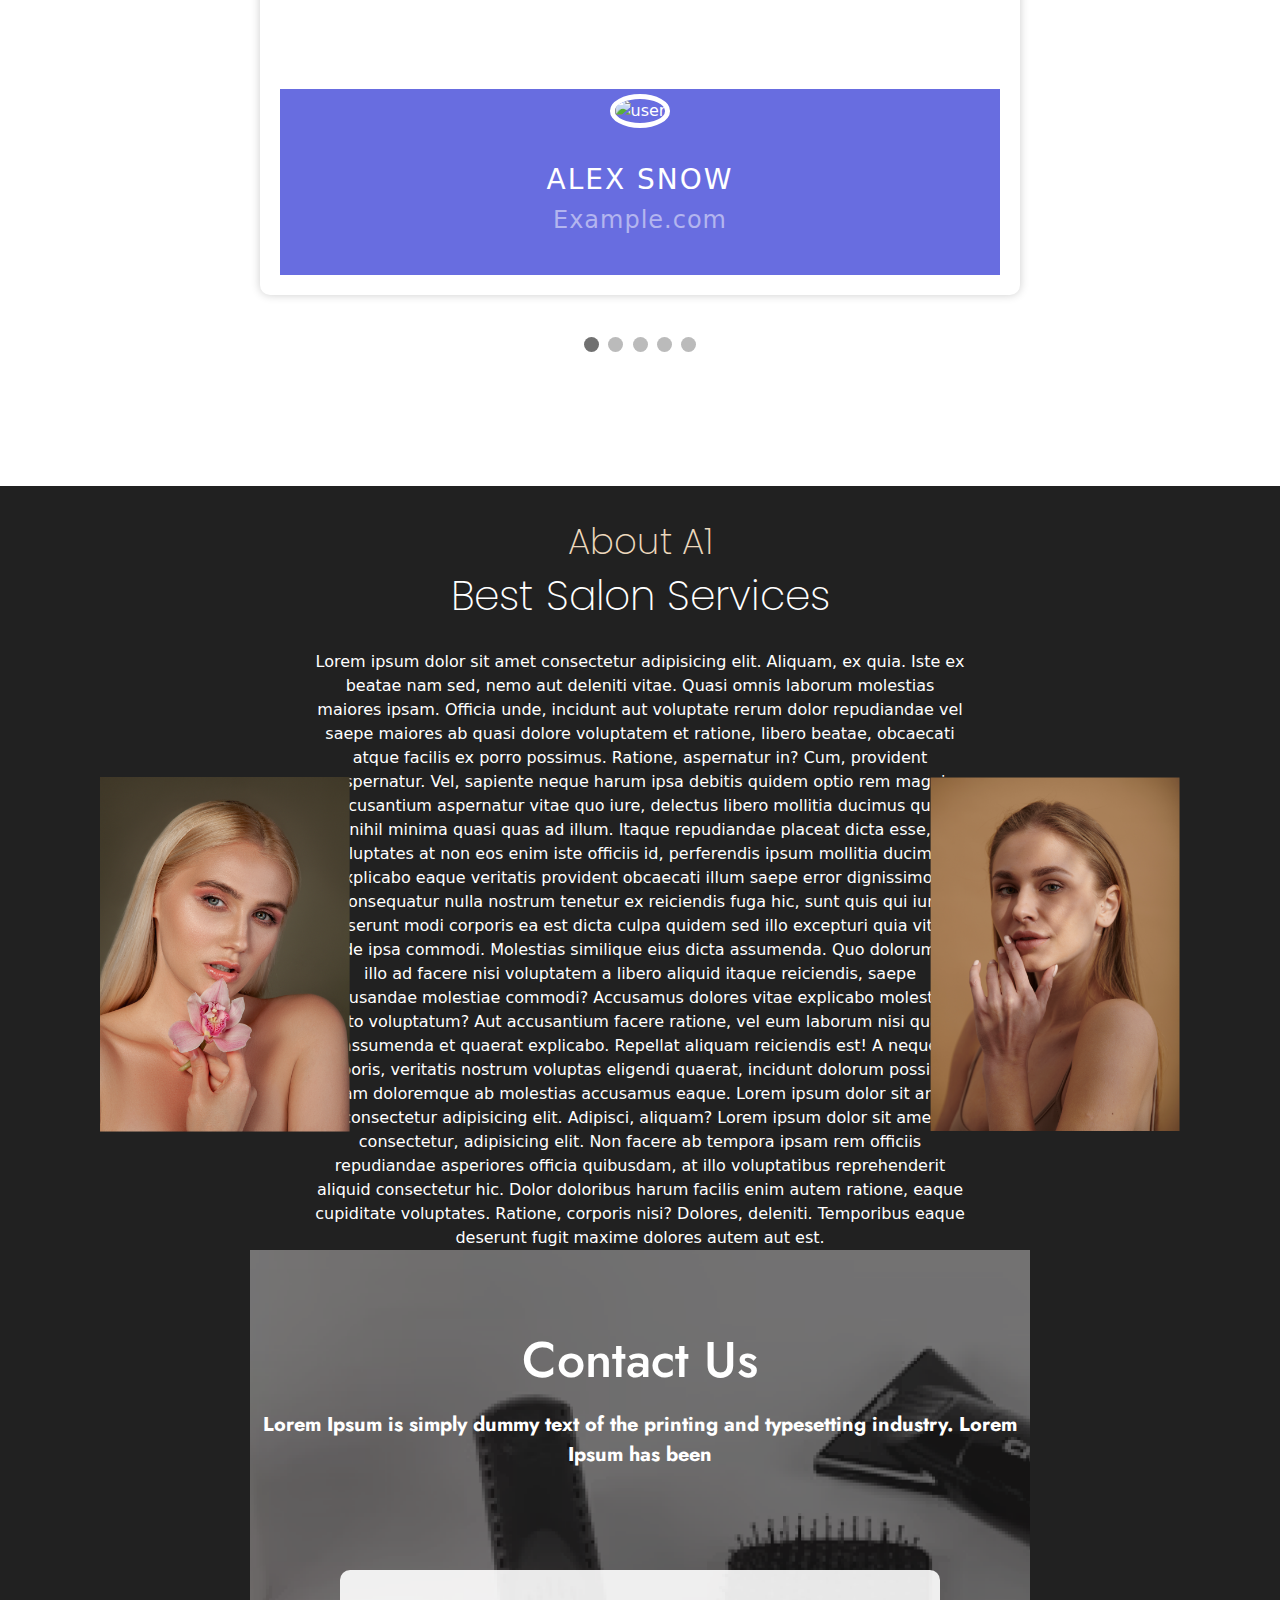
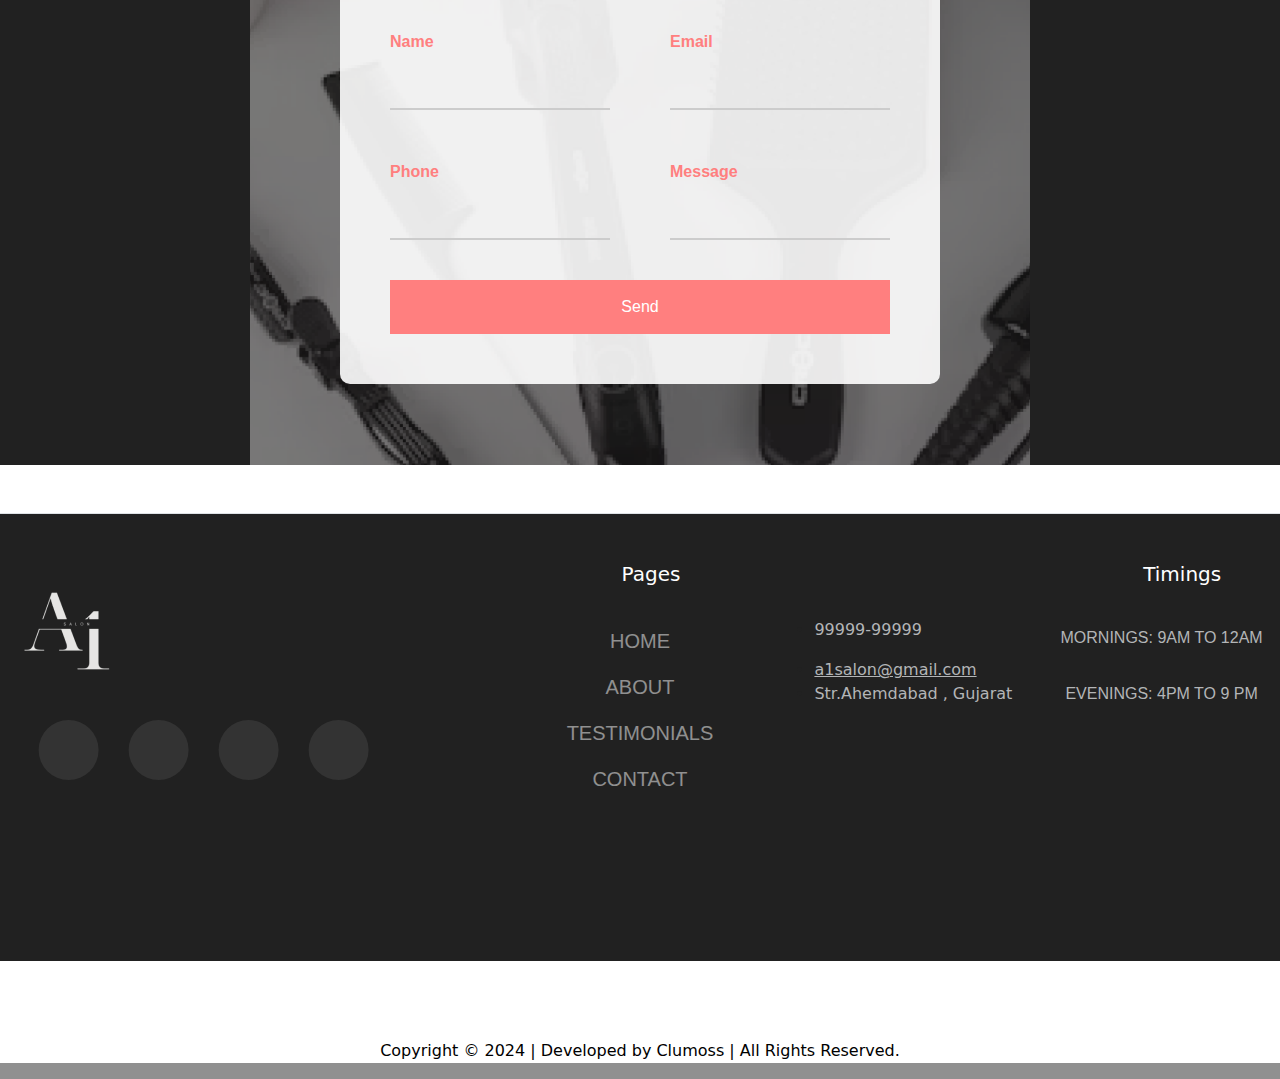
==== commit b2a8eec1: "Update index.html" ====
--- a/html/index.html
+++ b/html/index.html
@@ -211,7 +211,7 @@
  <!-- Testimonials -->
  <div class="testimonial-page">
   <section class="testimonials">
-      <div class="testimonial-header">
+      <div id="test" class="testimonial-header">
           <div class="testimonial-arrows">
               <span class="prev" onclick="changeSlide(-1)">&#8249;</span>
           </div>
@@ -366,7 +366,7 @@
             <div class="form-row">
                 <div class="form-group">
                     <label for="phone">Phone</label>
-                    <input type="tel" id="phone" name="phone">
+                    <input type="number" id="phone" name="phone" class="no-spinners">
                 </div>
                 <div class="form-group">
                     <label for="message">Message</label>
@@ -389,22 +389,22 @@
         <div>
           <ul class="abc">
             <li class="mond">
-              <a class="tues" href="#">
+              <a class="tues" href="http://gmail.com">
                 <i class="fab fa-facebook-f icon wed"></i>
               </a>
             </li>
             <li class="mond">
-              <a class="tues" href="#"
+              <a class="tues" href="https://www.instagram.com/clumoss/"
                 ><i class="fab fa-instagram icon wed"></i
               ></a>
             </li>
             <li class="mond">
-              <a class="tues" href="#"
+              <a class="tues" href="https://www.linkedin.com/company/clumoss/"
                 ><i class="fab fa-linkedin-in icon"></i
               ></a>
             </li>
             <li class="mond">
-              <a class="tues" href="#"
+              <a class="tues" href="https://clumoss.com/home/"
                 ><i class="fab fa-google-plus-g icon"></i
               ></a>
             </li>
@@ -415,38 +415,38 @@
       <div class="col mb-3"></div>
 
       <div class="col mb-3">
-        <h5 class="footer-list">Pages</h5>
+        <h5 class="footer-list">Pages</h5><br>
         <ul class="nav flex-column xxx">
           <li class="nav-item mb-2">
-            <a href="#" class="nav-link p-0 xxxy">Home</a>
-          </li>
-          <li class="nav-item mb-2">
-            <a href="#" class="nav-link p-0 xxxy">About</a>
-          </li>
-          <li class="nav-item mb-2">
-            <a href="#" class="nav-link p-0 xxxy">Testimonials</a>
-          </li>
-          <li class="nav-item mb-2">
-            <a href="#" class="nav-link p-0 xxxy">Contact</a>
+            <a href="#home" class="nav-link p-0 xxxy">Home</a>
+          </li>
+          <li class="nav-item mb-2">
+            <a href="#about" class="nav-link p-0 xxxy">About</a>
+          </li>
+          <li class="nav-item mb-2">
+            <a href="#test" class="nav-link p-0 xxxy">Testimonials</a>
+          </li>
+          <li class="nav-item mb-2">
+            <a href="#contact" class="nav-link p-0 xxxy">Contact</a>
           </li>
         </ul>
       </div>
 
       <div class="col mb-3">
-        <h5 class="footer-list">Contact Us</h5>
-        <ul class="nav flex-column xxx">
+        <h5 class="footer-contact">Contact Us</h5><br>
+        <ul>
           <li class="nav-item mb-2"><p class="p-0 xxxy">99999-99999</p></li>
-          <li class="nav-item mb-2">
-            <p class="p-0 xxxy">a1salon@gmail.com</p>
-          </li>
-          <li class="nav-item mb-2">
+          <li class="">
+            <a href="http://gmail.com" class="p-0 xxxy decor">a1salon@gmail.com</a>
+          </li>
+          <li class="">
             <p class="p-0 xxxy">Str.Ahemdabad , Gujarat</p>
           </li>
         </ul>
       </div>
 
       <div class="col mb-3">
-        <h5 class="footer-list">Timings</h5>
+        <h5 class="footer-list">Timings</h5><br>
         <ul class="nav flex-column xxx">
           <li class="nav-item mb-2">
             <p class="p-0 xxxy">Mornings: 9am to 12am</p>
--- a/css/contact.css
+++ b/css/contact.css
@@ -141,3 +141,13 @@
 button:hover {
   background-color: #ff5959;
 }
+
+ .no-spinners {
+         -moz-appearance: textfield;
+      }
+      
+      .no-spinners::-webkit-outer-spin-button,
+      .no-spinners::-webkit-inner-spin-button {
+         -webkit-appearance: none;
+         margin: 0;
+      }
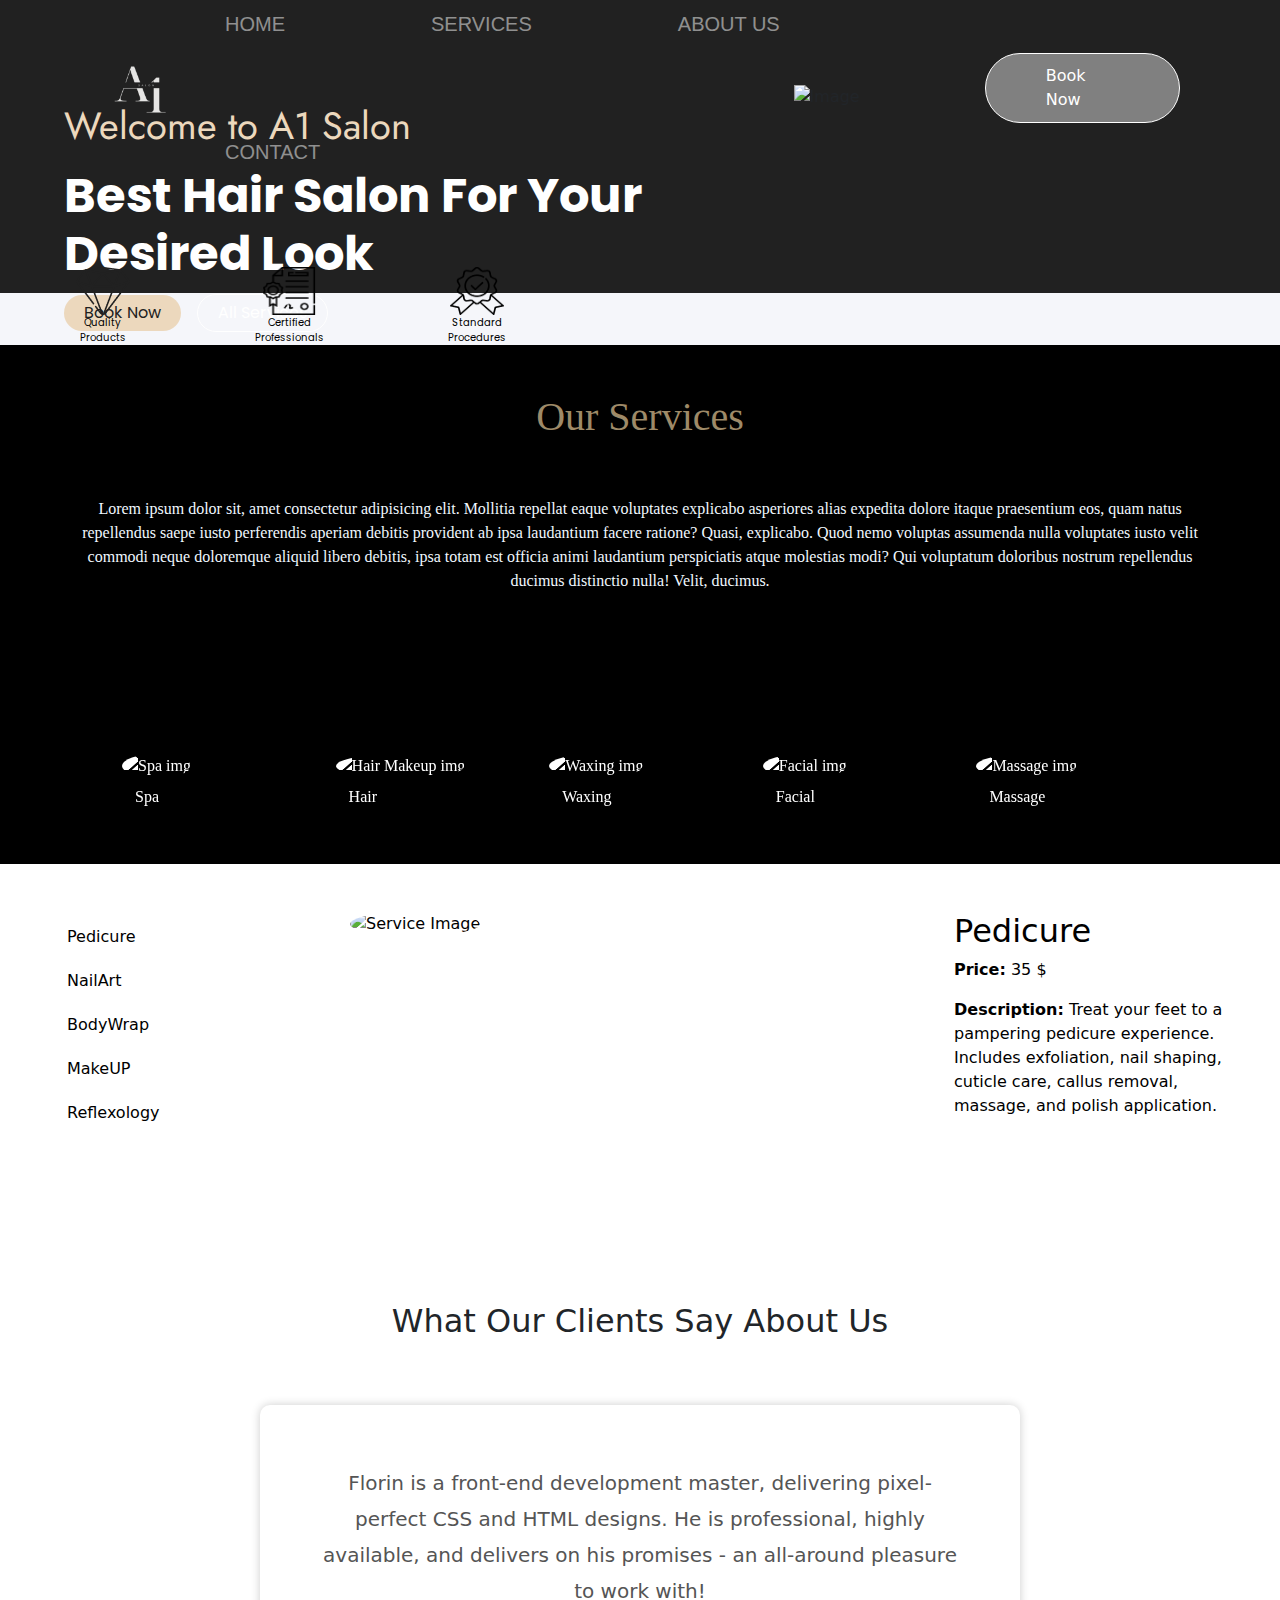
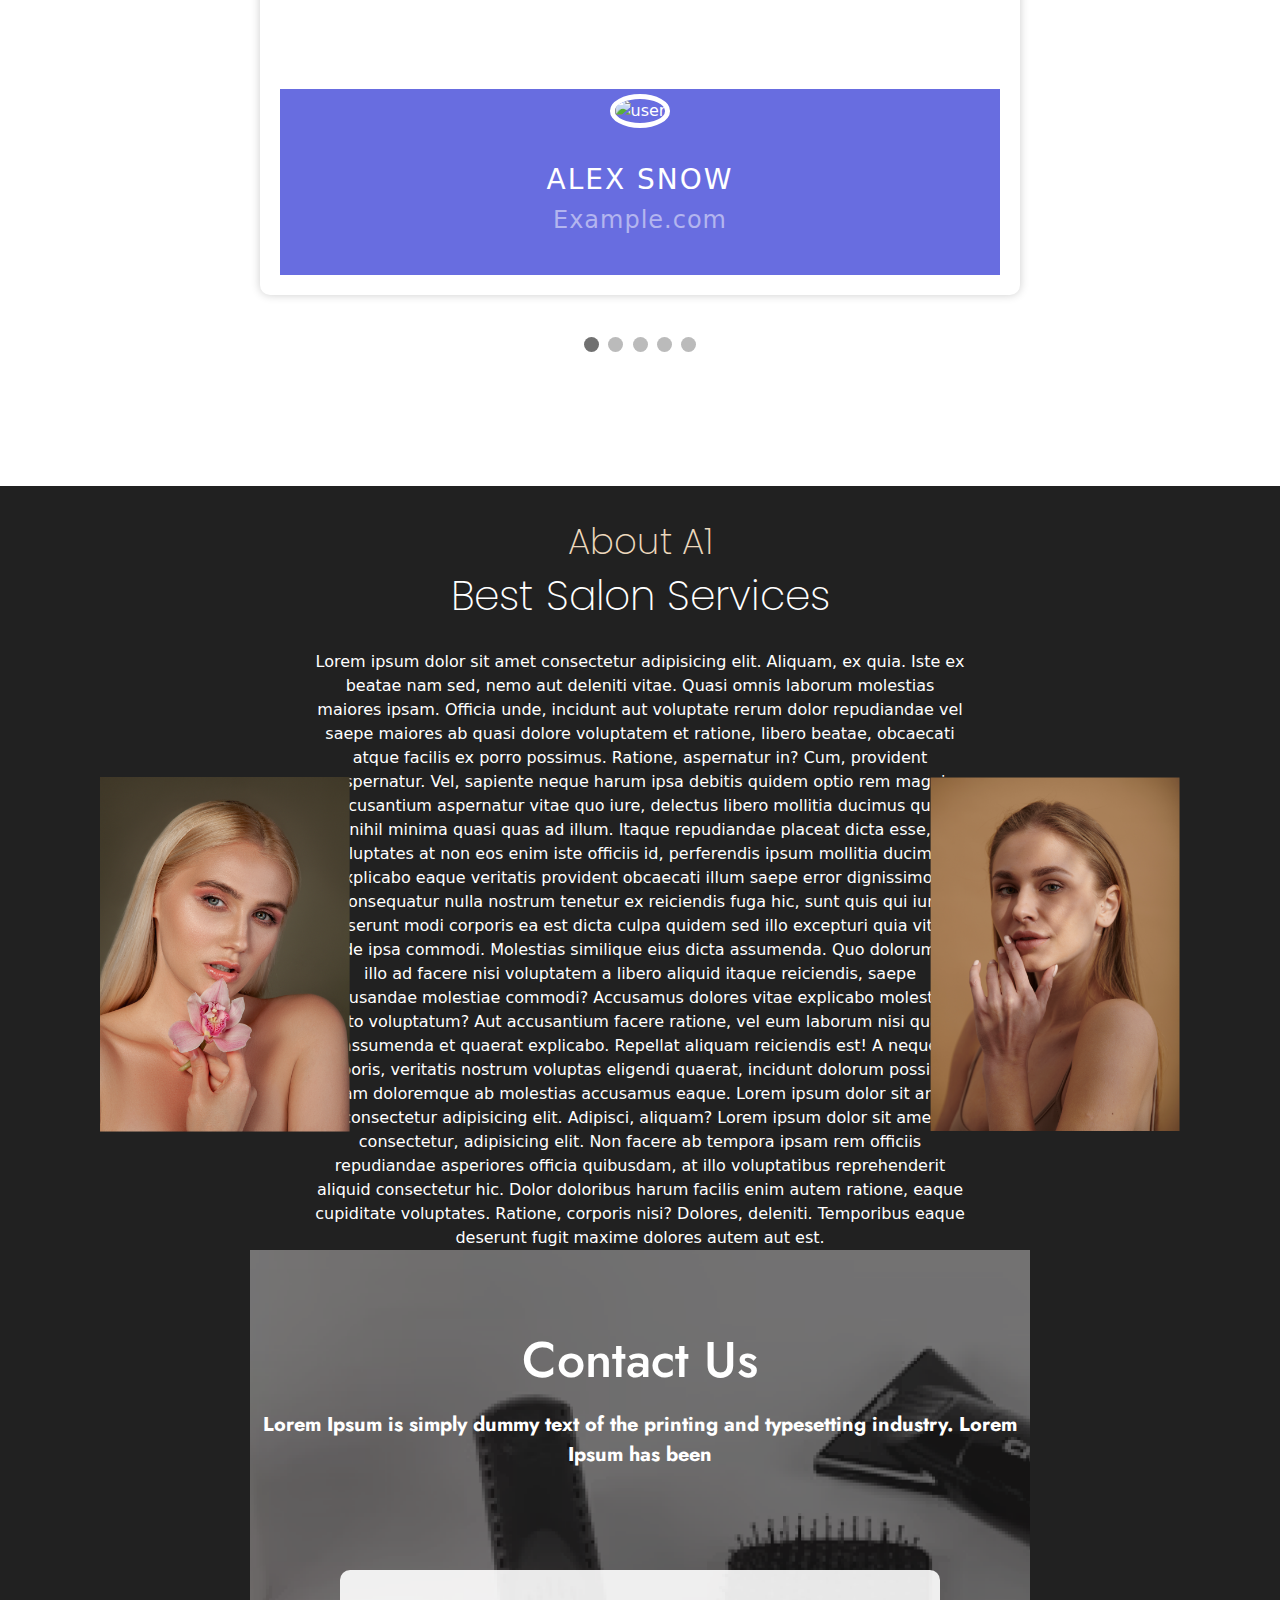
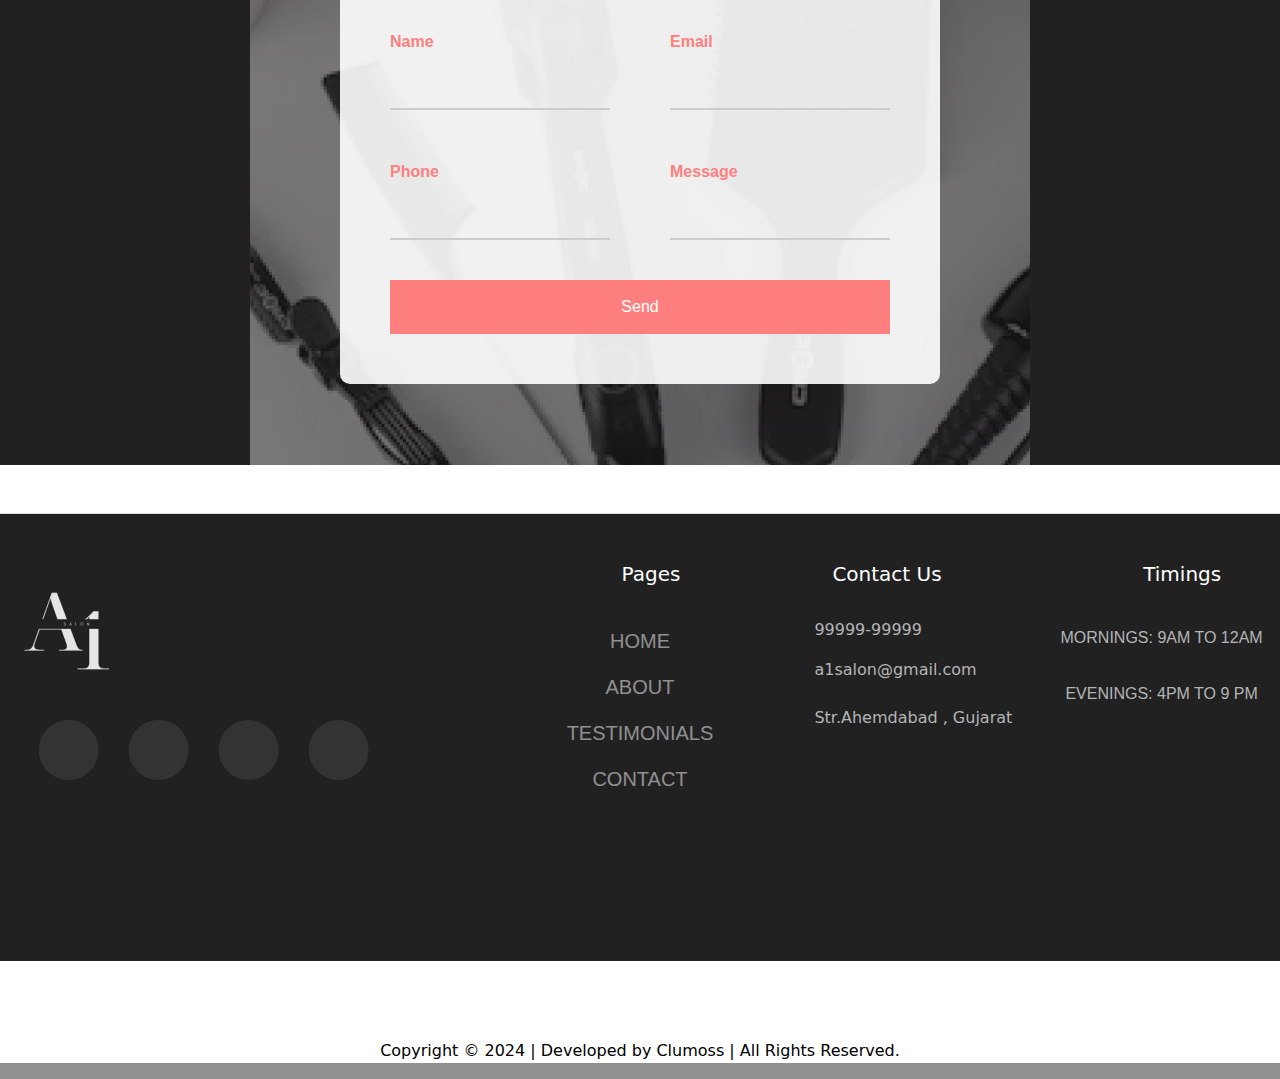
==== commit e9b47428: "Update index.html" ====
--- a/html/index.html
+++ b/html/index.html
@@ -438,7 +438,7 @@
           <li class="nav-item mb-2"><p class="p-0 xxxy">99999-99999</p></li>
           <li class="">
             <a href="http://gmail.com" class="p-0 xxxy decor">a1salon@gmail.com</a>
-          </li>
+          </li><br>
           <li class="">
             <p class="p-0 xxxy">Str.Ahemdabad , Gujarat</p>
           </li>
--- a/css/footer.css
+++ b/css/footer.css
@@ -7,6 +7,11 @@
 .footer-list {
   color: white;
   padding-left: 100px;
+}
+
+.footer-contact {
+  color: white;
+  padding-left: 50px;
 }
 
 .xxxy {
@@ -85,3 +90,7 @@
   color: #212121;
   background-color: #212121;
 }
+
+.decor{
+  text-decoration: none;
+}
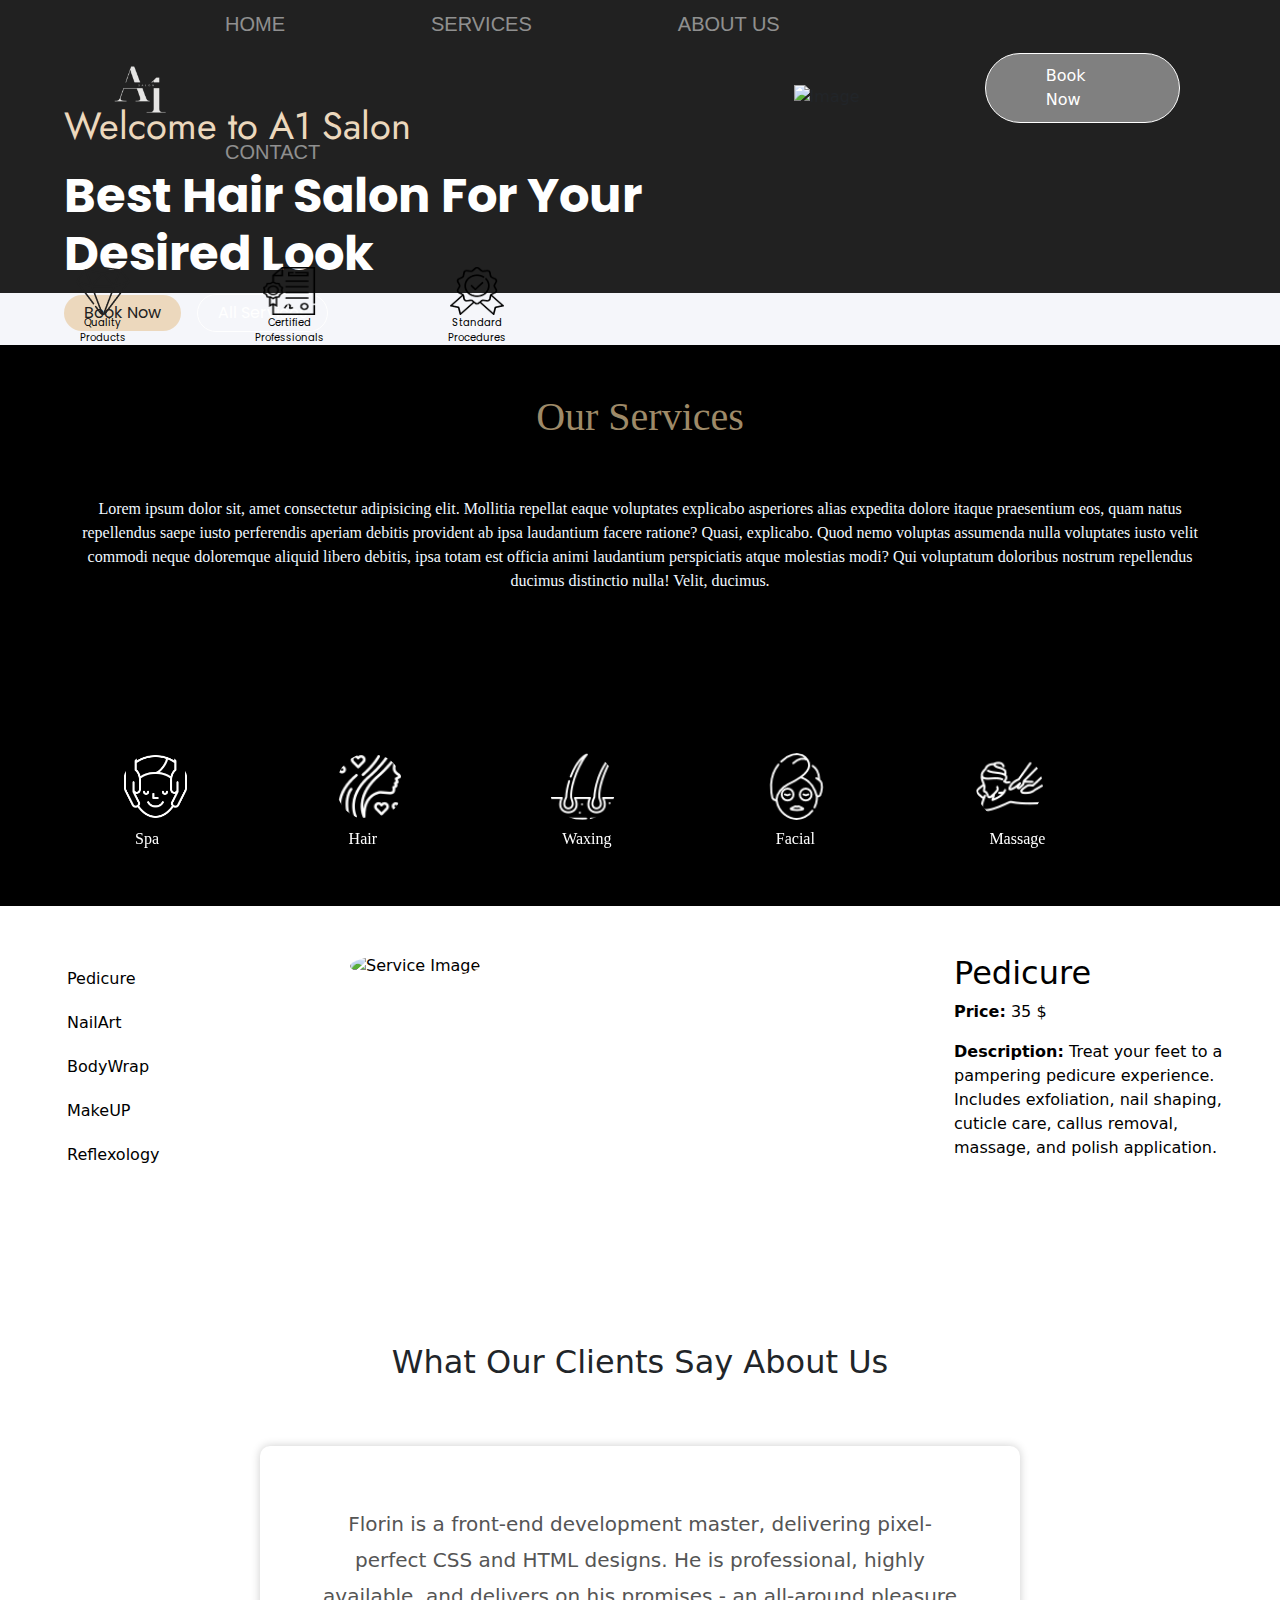
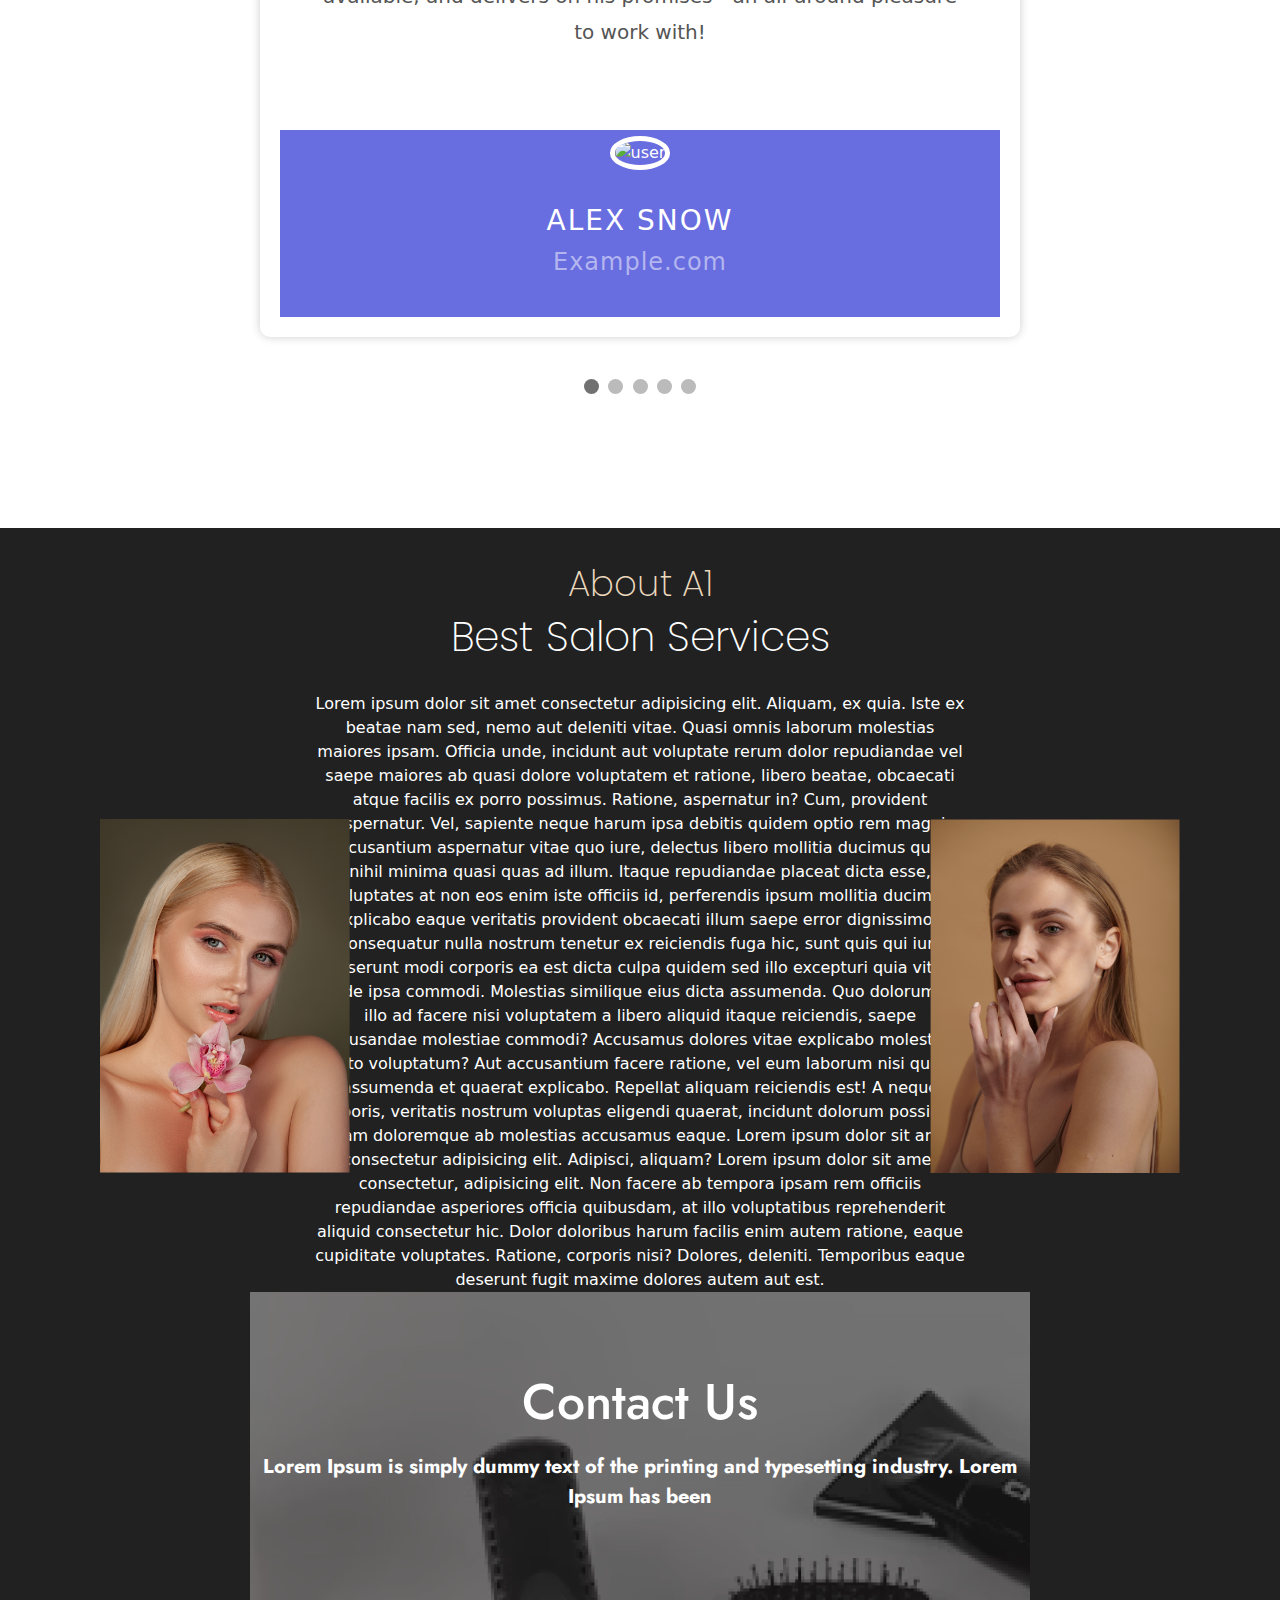
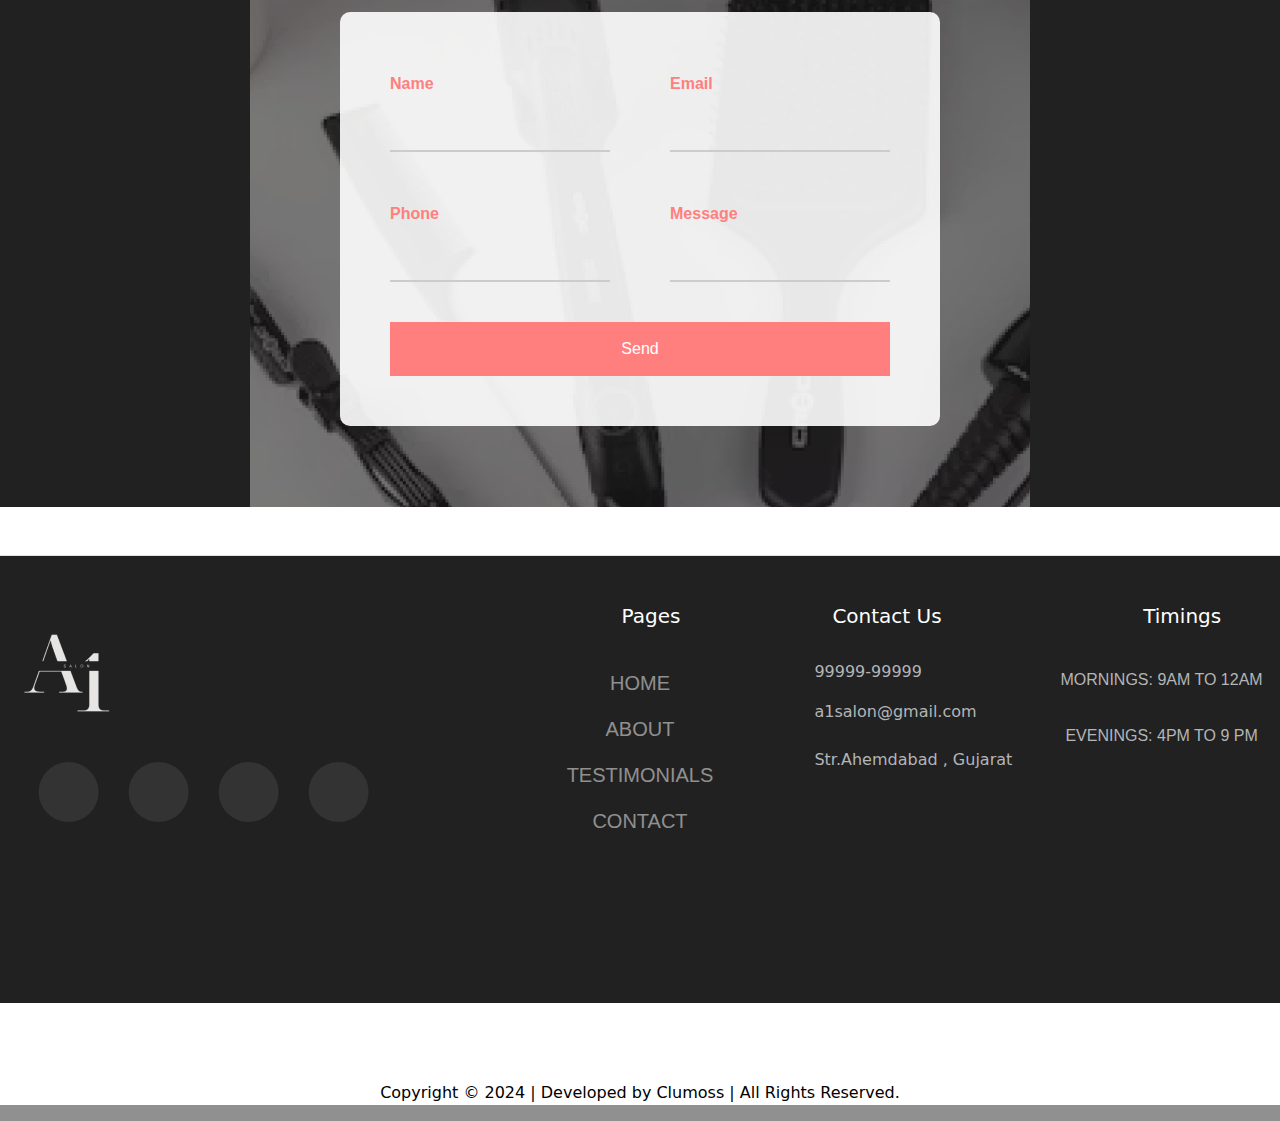
==== commit 6412647c: "changes" ====
--- a/html/index.html
+++ b/html/index.html
@@ -145,7 +145,7 @@
         <div class="row " >
           <div class="col mx-1 service_type">
             <img class="service-img"
-              src="https://s3-alpha-sig.figma.com/img/cfa9/fccf/627f4d0d020814e8b6263cb8feabeeb6?Expires=1718582400&Key-Pair-Id=APKAQ4GOSFWCVNEHN3O4&Signature=AlV~sTcj5GX6DwpEL6TSercu5ROC-IcOkrHC0JjpsIqgSOEqDDsDThdyRtXAL2BtQ8EhrNZ2AkR0HvhTV9bIRI1kqkL6hpqIk9EwLOcpV41y8WKNCwc4TNmthEgVyUNOy1Nhc2d89tAoXFSAKJE66EcekFrsYk~BWUkdboVxPN9Jz2LjBotV0uRuhjSy0PoEpjofD0FRzxWE~kgUBZyDqJ4b13707sta~71bt9QRbGZDyQCiN5daKQFT5SyMwAjft90afqM4p9SbpoL4-bVS0AqEufgWzc-oZBfztWt6aPcYmbJ8KNFWOczfbXWStLWS9KgA3JxNpLYFeow2EB2elw__"
+              src="../assets/SPA.png"
               alt="Spa img">
             <div class="text-center">
               <button type="button" class="btn btn-link" id="spa" onclick="showService('spa')">Spa</button>
@@ -153,7 +153,7 @@
           </div>
           <div class="col mx-1 service_type">
             <img class="service-img "
-              src="https://s3-alpha-sig.figma.com/img/ad2f/c1e3/d4fb9812acba4c8692f10da2db72dfee?Expires=1718582400&Key-Pair-Id=APKAQ4GOSFWCVNEHN3O4&Signature=JcH8eFfhmd87Hq1zlm2FWeUwcye11vS-I3E1scJyPX0OQSmGNZPZaBicPgLzQPiOKazPIsCM6p5CIozizXJm7BJYOp0eR2gLEeuzlwLstY8fAJv~LxdW7uIDxsIddeXFdjcpk-d0scqsRgl2e6z9O0ZxX0nbgaDNggr3LgR7Zv7Fe9~ePu5KNLssN7x-6Pz7MoUiKn910hg4CBUEy4WpcybCpVk28X9NgCUOhpxvMAs43oImjWuPcqqkKamOtAkpwuwoJ5dBLU8o2mOHQWPnSsUU6Rkx8xnoj0tauqFVOZmfWgaha5pgsGjdMqZ9IFU8wEc9hMbYr23jb1wb7zBvcg__"
+              src="../assets/HAIR.png"
               alt="Hair Makeup img">
             <div class="text-center">
               <button type="button" class="btn btn-link" id="hair" onclick="showService('hair')">Hair</button>
@@ -161,7 +161,7 @@
           </div>
           <div class="col mx-1 service_type">
             <img class="service-img"
-              src="https://s3-alpha-sig.figma.com/img/14a8/bd53/42d9d7671351e1b5195f20678bb06b1c?Expires=1718582400&Key-Pair-Id=APKAQ4GOSFWCVNEHN3O4&Signature=HIfEoD38zDkUau0Tuhq~1zHntIYDebzdK0ceTwpl4-AxiFh6LZYBjkxCURREn7~G4QyrH4f3YKPFFRUPgyhQuPrtOJ1F6UX4ljWTqbbYUvJQFB8SQG3DVGY~[base64]"
+              src="../assets/WAX.png"
               alt="Waxing img">
             <div class="text-center">
               <button type="button" class="btn btn-link" id="waxing" onclick="showService('waxing')">Waxing</button>
@@ -169,7 +169,7 @@
           </div>
           <div class="col mx-1 service_type">
             <img class="service-img"
-              src="https://s3-alpha-sig.figma.com/img/2ac2/32b9/d2954f99e519a7fb4da0ff58cc1da1d3?Expires=1718582400&Key-Pair-Id=APKAQ4GOSFWCVNEHN3O4&Signature=E7eU~M4~jNon~K5Poior8qz-8C0LmN1olWyeuhksk4eRdgHAxDur3Q8Qzj84BsWiqMp1kwUuTvditcBUQTvCetGjM9Y0k4r3aUPYDR24xF7Ym0v1xeW3jZdHzqwVrDburv3t~ESaTwNOa2xn~GDLm6Uh-N76zUudfkAip9RuZTsHXaWJUhJ9O0T97uWhoiriahhQOOmnTOY1DioqasYkycx3~zkRjGoQRVDiCZPU6apDCcuyLyBnesT6pyOGeNSGUHNWe7KJgV1JueuHXTfrE0BYHx4YucivSGj1DwC6d8QWnGlkpTwq-fNaSps7~n0deetbXQF23kvPbardrPBvUg__"
+              src="../assets/FACE.png"
               alt="Facial img">
             <div class="text-center px-auto">
               <button type="button" class="btn btn-link" id="facial" onclick="showService('facial')">Facial</button>
@@ -177,7 +177,7 @@
           </div>
           <div class="col mx-1 service_type">
             <img class="service-img"
-              src="https://s3-alpha-sig.figma.com/img/ae06/76f3/334173ee886156a362f810824f30caae?Expires=1718582400&Key-Pair-Id=APKAQ4GOSFWCVNEHN3O4&Signature=MVm2P~eFsgP29uhtUST~xB5S8Jh62aagWyE3y3Vpro-GnNW2IrMu1U2M49iRpvZyKZW6IQ55d7d~6hemOPut1dXsEkxiYl1oQU4r~DJm1CjUAlLfn1EZ4BkCDAyanCmRpDu5Ek~dJw54RDPYarBpoj6VPopISty32omettKVd6jNZlljMMSbAUZTOZueMVrDa1kb7EBlhvPcydx3N7EU-l9Mbu5W2hLXYazX4HbqdV16dNcMhXmOzi5-T9lfJUS-QltJZjvwYCFzZY3kuLk2p-2B~e~Rssr7vRXeu3WRDFU1j3mab7CIDzkemEpAjxcAI7-USAXDW2cvaHkSW~MFmA"
+              src="../assets/Massage.png"
               alt="Massage img">
             <div class="text-center">
               <button type="button" class="btn btn-link" id="massage" onclick="showService('massage')">Massage</button>
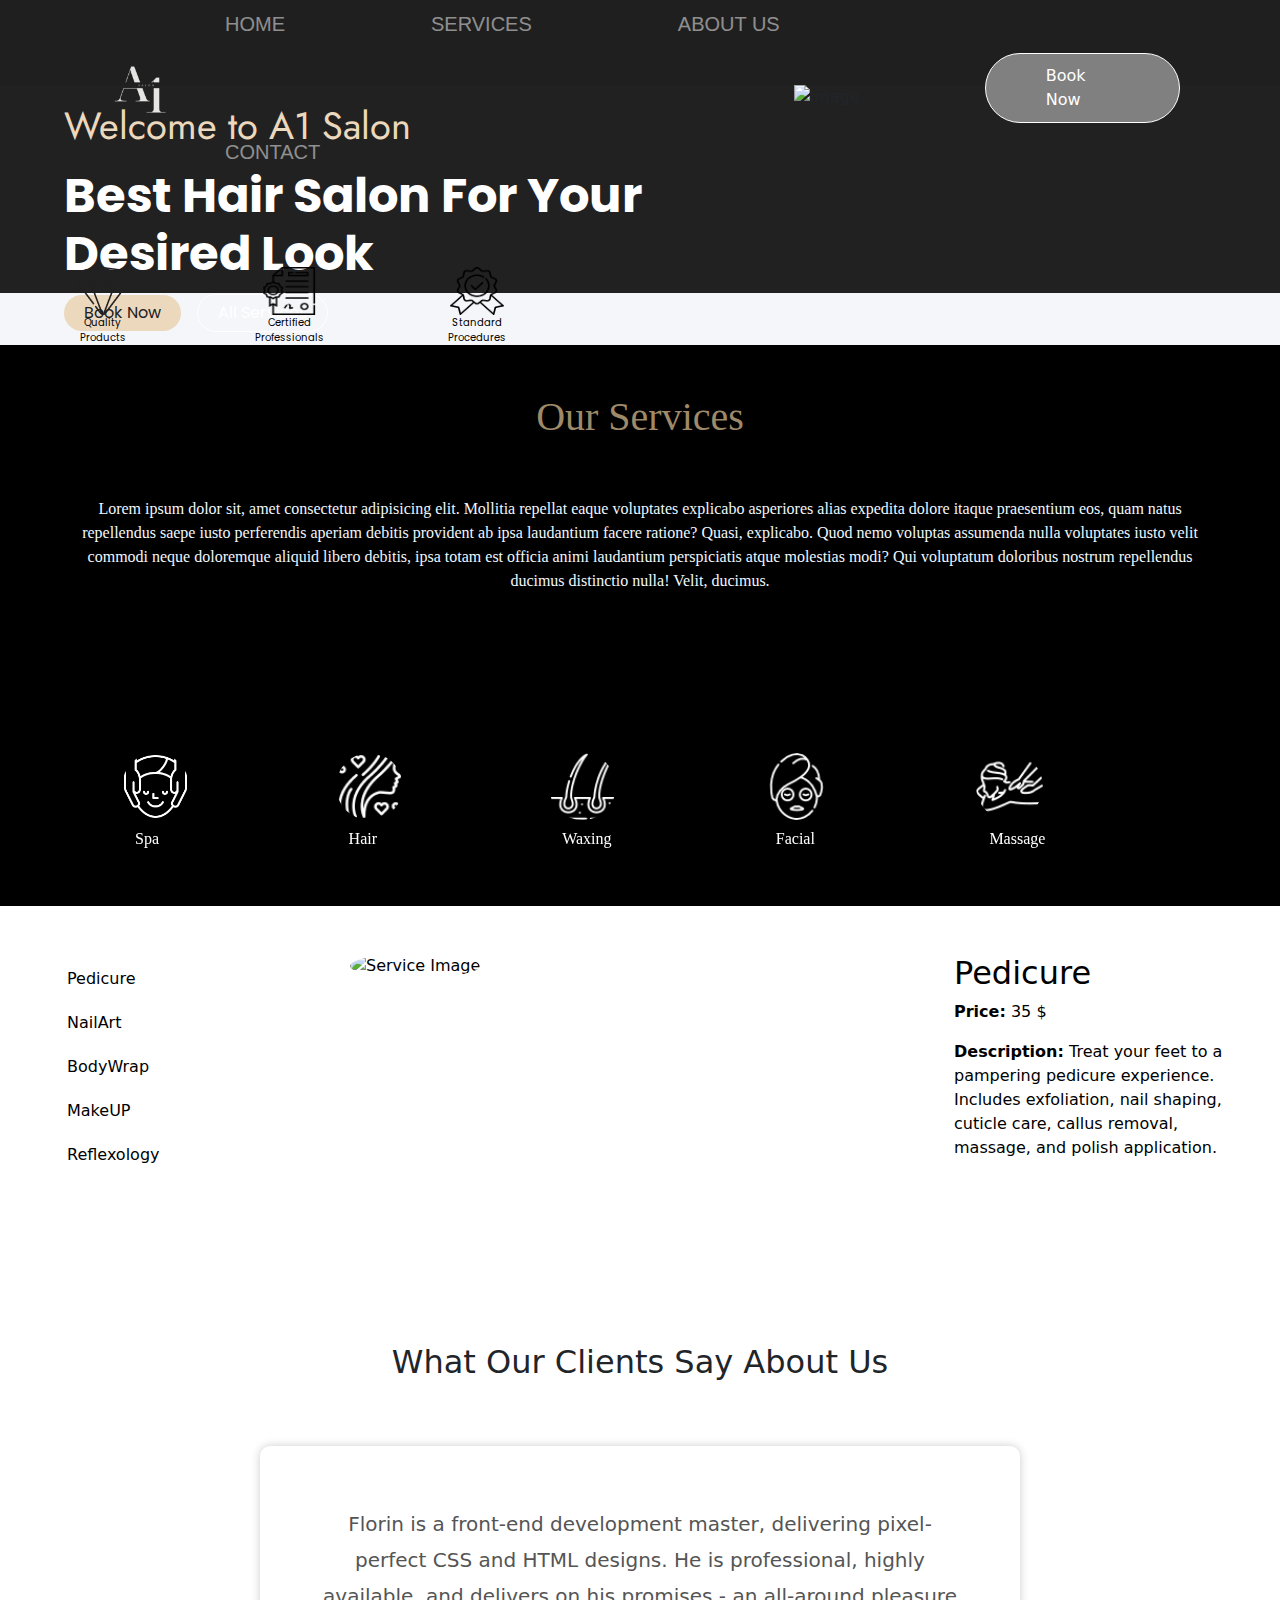
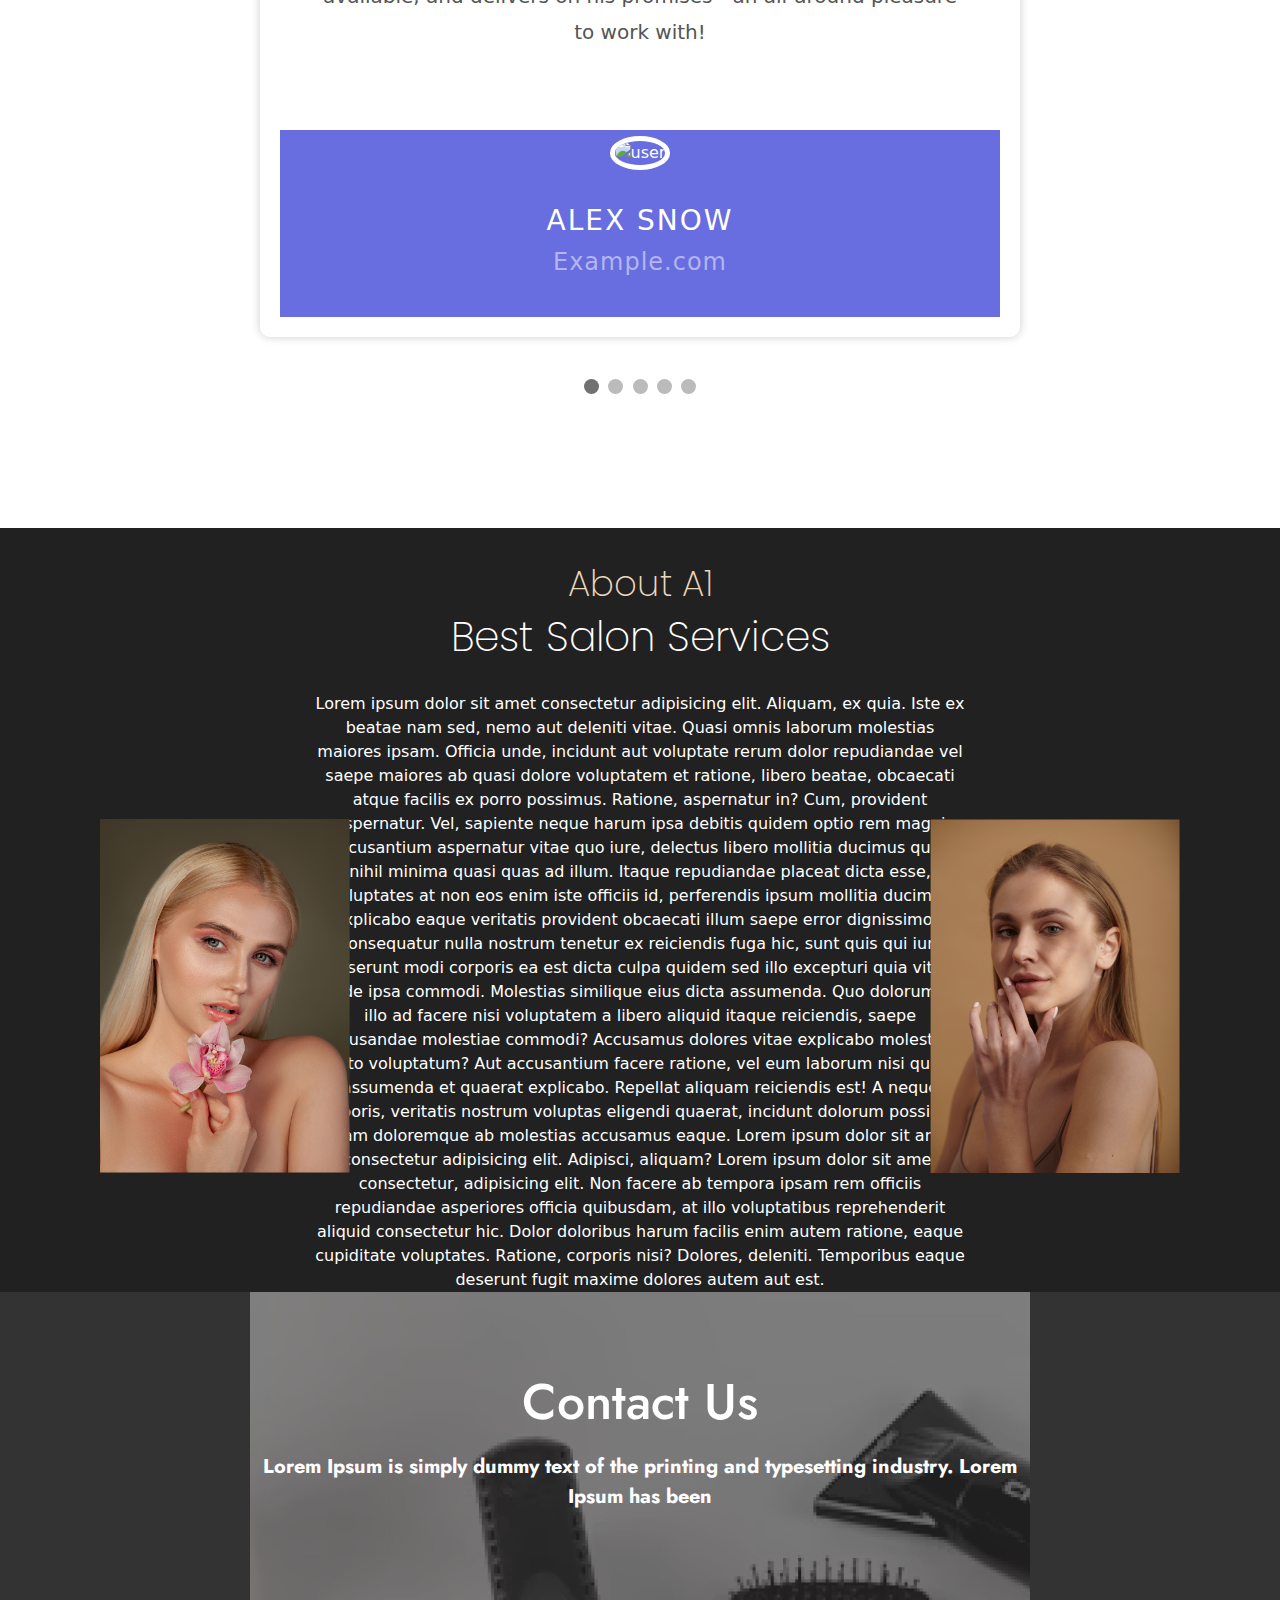
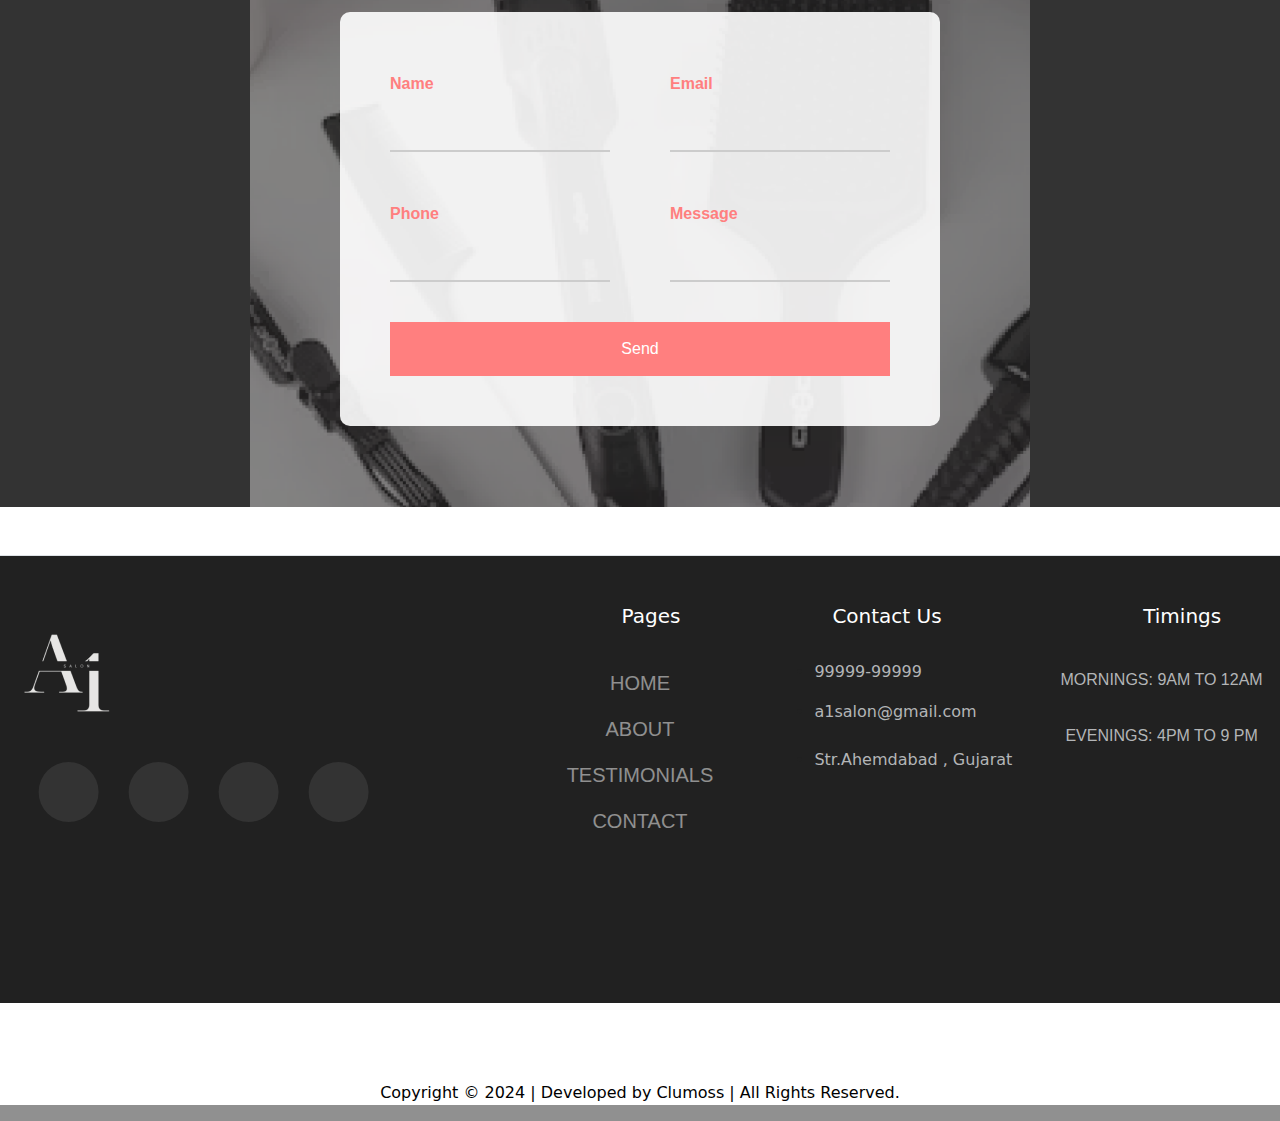
==== commit 7ebb60c2: "Update index.html" ====
--- a/html/index.html
+++ b/html/index.html
@@ -385,7 +385,7 @@
     >
       <div class="col mb-5">
         <img src="..\assets\icon.png" alt="logo" />
-        <!-- <p class="xxxy">Beauty and more</p> -->
+        
         <div>
           <ul class="abc">
             <li class="mond">
--- a/css/contact.css
+++ b/css/contact.css
@@ -3,13 +3,8 @@
   margin: 0;
   padding: 0;
   box-sizing: border-box;
-  background-color: #212121;
+  background-color: #333;
   color: #fff;
-}
-
-header {
-  background-color: #212121;
-  height: 85px;
 }
 
 nav {
@@ -39,7 +34,6 @@
 .book-now {
   border: 1px solid #fff;
   color: #fff;
-
   padding: 10px 60px;
   text-decoration: none;
   border-radius: 50px;
@@ -47,6 +41,7 @@
 
 .contact-section {
   display: flex;
+  overflow-y: hidden;
   flex-direction: column;
   align-items: center;
   height: calc(100vh - 85px);
@@ -82,6 +77,21 @@
   width: 100%;
   text-align: center;
   color: #333;
+}
+
+@media screen and (max-width: 768px) {
+  .form-row {
+    flex-direction: column;
+    gap: 30px;
+  }
+
+  .contact-container {
+    width: 50%;
+  }
+
+  .contact-form {
+    gap: 30px;
+  }
 }
 
 .contact-form {
@@ -141,13 +151,3 @@
 button:hover {
   background-color: #ff5959;
 }
-
- .no-spinners {
-         -moz-appearance: textfield;
-      }
-      
-      .no-spinners::-webkit-outer-spin-button,
-      .no-spinners::-webkit-inner-spin-button {
-         -webkit-appearance: none;
-         margin: 0;
-      }
